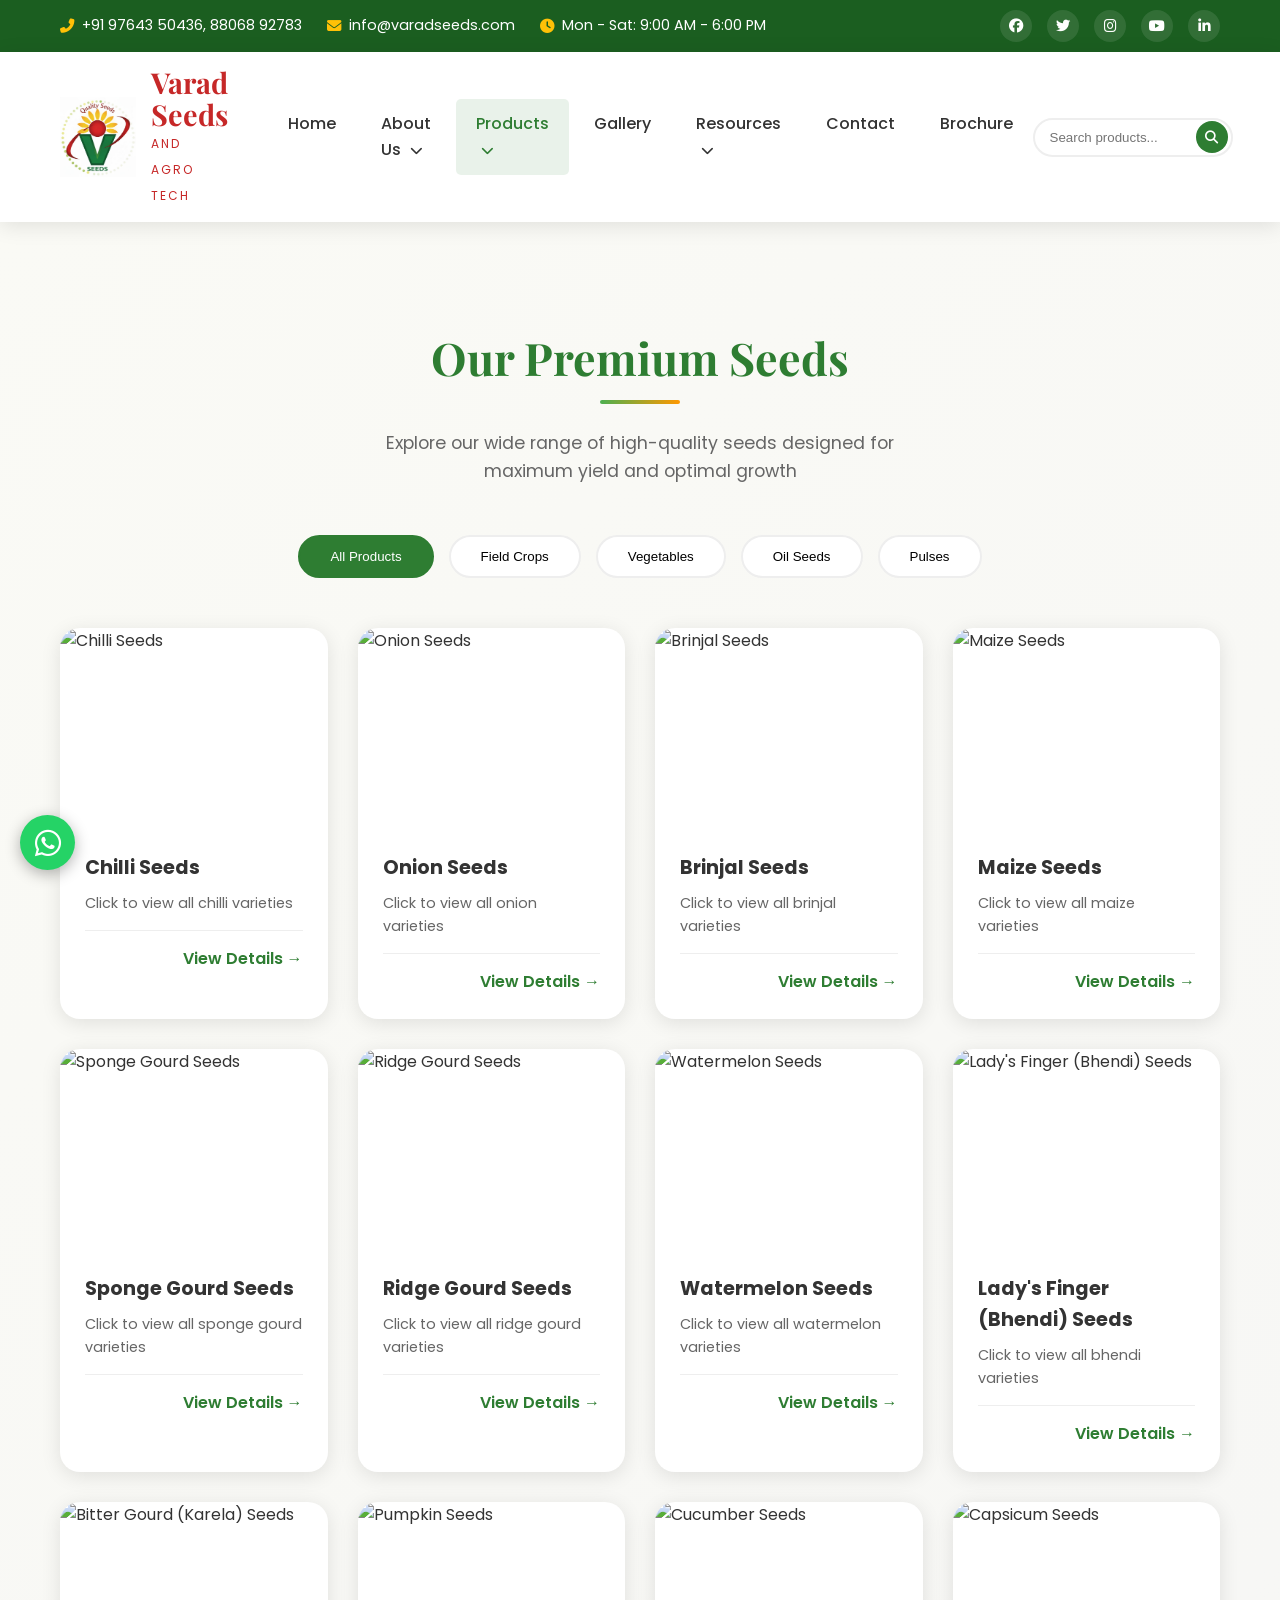
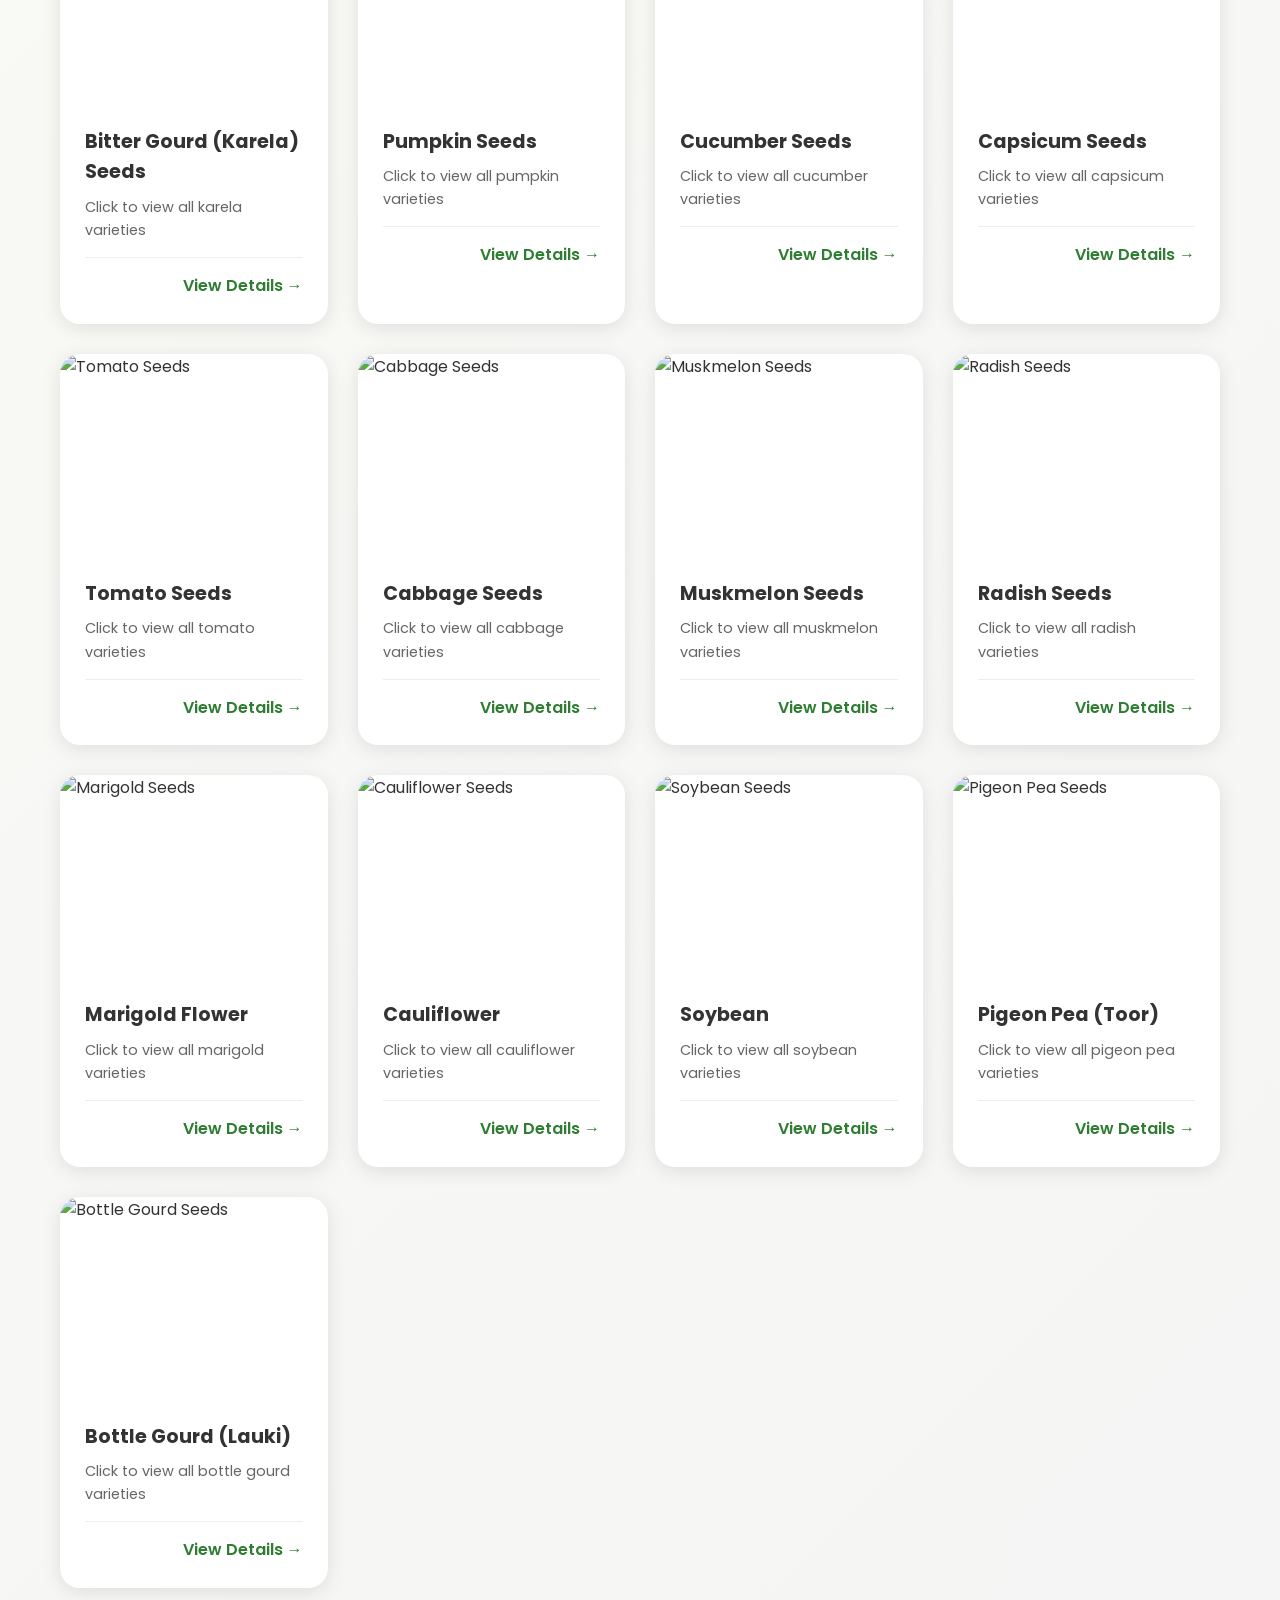
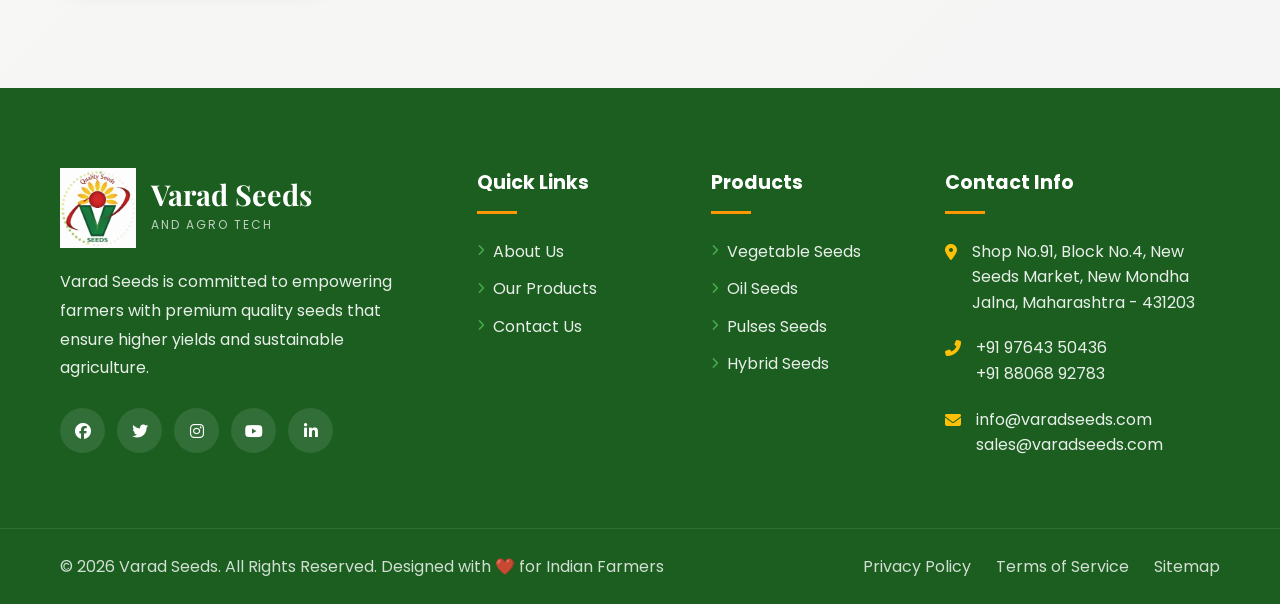
==== products.html @ 1c442cfb "Update products.html" ====
<!DOCTYPE html>
<html lang="en">
<head>
    <meta charset="UTF-8">
    <meta name="viewport" content="width=device-width, initial-scale=1.0">
    <meta name="description" content="Browse Varad Seeds premium product catalog - Chilli, Onion, Brinjal, Maize, Tomato, Watermelon, Soybean and more hybrid seed varieties for Indian farmers." />
    <meta name="robots" content="index, follow" />
    <link rel="canonical" href="https://varadseeds.com/products.html" />

    <title>Our Products | Varad Seeds - Premium Hybrid & Crop Seeds</title>

    <link rel="preconnect" href="https://fonts.googleapis.com">
    <link rel="preconnect" href="https://fonts.gstatic.com" crossorigin>
    <link href="https://fonts.googleapis.com/css2?family=Poppins:wght@300;400;500;600;700;800&family=Playfair+Display:wght@700&display=swap" rel="stylesheet">
    <link rel="stylesheet" href="https://cdnjs.cloudflare.com/ajax/libs/font-awesome/6.4.0/css/all.min.css">

    <!-- CSS Files -->
    <link rel="stylesheet" href="css/style.css">
    <link rel="stylesheet" href="css/products.css">

    <!-- Inline preloader CSS -->
    <style>
        .preloader{position:fixed;top:0;left:0;width:100%;height:100%;background:#fff;display:flex;justify-content:center;align-items:center;z-index:10000;transition:opacity .5s,visibility .5s}
        .preloader.hidden{opacity:0;visibility:hidden}
    </style>
</head>
<body>
    <!-- Preloader -->
    <div class="preloader">
        <div class="loader loader-logo">
            <span class="loader-ring" aria-hidden="true"></span>
            <img src="assets/images/varadseeds.png" alt="Varad Seeds Logo" class="loader-logo-img">
        </div>
    </div>

    <!-- Top Bar -->
    <div class="top-bar">
        <div class="container">
            <div class="top-bar-left">
                <span><i class="fas fa-phone-alt"></i> +91 97643 50436, 88068 92783</span>
                <span><i class="fas fa-envelope"></i> info@varadseeds.com</span>
                <span><i class="fas fa-clock"></i> Mon - Sat: 9:00 AM - 6:00 PM</span>
            </div>
            <div class="top-bar-right">
                <a href="https://www.facebook.com/VARADSEEDS" target="_blank" aria-label="Facebook"><i class="fab fa-facebook"></i></a>
                <a href="#"><i class="fab fa-twitter"></i></a>
                <a href="https://www.instagram.com/krushnamalusare2535?igsh=emlrZ2UzamZqZmVw&utm_source=qr" target="_blank" aria-label="Instagram"><i class="fab fa-instagram"></i></a>
                <a href="https://www.youtube.com/@varadseedsandagritech7779" target="_blank" aria-label="YouTube"><i class="fab fa-youtube"></i></a>
                <a href="#"><i class="fab fa-linkedin-in"></i></a>
            </div>
        </div>
    </div>

    <!-- Header -->
    <header>
        <div class="container">
            <div class="header-main">
                <a href="index.html" class="logo">
                    <div class="logo-icon">
                        <img src="assets/images/varad-agro-tech.png" alt="Varad Seeds and Agro Tech Logo">
                    </div>
                    <div class="logo-text">
                        <h1>Varad Seeds</h1>
                        <span>and Agro Tech</span>
                    </div>
                </a>

                <nav>
                    <ul class="nav-menu" id="navMenu">
                        <li><a href="index.html">Home</a></li>
                        <li>
                            <a href="index.html#about">About Us <i class="fas fa-chevron-down"></i></a>
                            <ul class="dropdown">
                                <li><a href="index.html#about"><i class="fas fa-building"></i> Company Profile</a></li>
                                <li><a href="index.html#about"><i class="fas fa-bullseye"></i> Mission & Vision</a></li>
                                <li><a href="index.html#team"><i class="fas fa-users"></i> Our Team</a></li>
                                <li><a href="index.html#about"><i class="fas fa-certificate"></i> Certifications</a></li>
                            </ul>
                        </li>
                        <li>
                            <a href="products.html" class="active">Products <i class="fas fa-chevron-down"></i></a>
                            <div class="mega-menu">
                                <div class="mega-menu-grid">
                                    <div class="mega-menu-col">
                                        <h4>🌾 Field Crops</h4>
                                        <ul>
                                            <li><a href="#"><i class="fas fa-angle-right"></i> Cotton Seeds</a></li>
                                            <li><a href="#"><i class="fas fa-angle-right"></i> Soybean Seeds</a></li>
                                            <li><a href="#"><i class="fas fa-angle-right"></i> Maize Seeds</a></li>
                                        </ul>
                                    </div>
                                    <div class="mega-menu-col">
                                        <h4>🥬 Vegetables</h4>
                                        <ul>
                                            <li><a href="#"><i class="fas fa-angle-right"></i> Tomato Seeds</a></li>
                                            <li><a href="#"><i class="fas fa-angle-right"></i> Chilli Seeds</a></li>
                                            <li><a href="#"><i class="fas fa-angle-right"></i> Brinjal Seeds</a></li>
                                            <li><a href="#"><i class="fas fa-angle-right"></i> Okra Seeds</a></li>
                                        </ul>
                                    </div>
                                    <div class="mega-menu-col">
                                        <h4>🌻 Oil Seeds</h4>
                                        <ul>
                                            <li><a href="#"><i class="fas fa-angle-right"></i> Sunflower Seeds</a></li>
                                            <li><a href="#"><i class="fas fa-angle-right"></i> Groundnut Seeds</a></li>
                                        </ul>
                                    </div>
                                    <div class="mega-menu-col">
                                        <h4>🌿 Pulses</h4>
                                        <ul>
                                            <li><a href="#"><i class="fas fa-angle-right"></i> Pigeon Pea Seeds</a></li>
                                            <li><a href="#"><i class="fas fa-angle-right"></i> Mung Bean Seeds</a></li>
                                        </ul>
                                    </div>
                                </div>
                            </div>
                        </li>
                        <li><a href="index.html#gallery">Gallery</a></li>
                        <li>
                            <a href="#">Resources <i class="fas fa-chevron-down"></i></a>
                            <ul class="dropdown">
                                <li><a href="#"><i class="fas fa-book"></i> Farmer's Guide</a></li>
                                <li><a href="#"><i class="fas fa-video"></i> Video Tutorials</a></li>
                                <li><a href="index.html#brochure"><i class="fas fa-file-pdf"></i> Product Catalog</a></li>
                                <li><a href="#"><i class="fas fa-question-circle"></i> FAQs</a></li>
                            </ul>
                        </li>
                        <li><a href="index.html#contact">Contact</a></li>
                        <li><a href="index.html#brochure">Brochure</a></li>
                    </ul>
                </nav>

                <div class="header-actions">
                    <div class="search-box">
                        <input type="text" placeholder="Search products...">
                        <button><i class="fas fa-search"></i></button>
                    </div>
                    <div class="mobile-toggle" id="mobileToggle">
                        <span></span>
                        <span></span>
                        <span></span>
                    </div>
                </div>
            </div>
        </div>
    </header>

    <!-- ==================== PRODUCTS SECTION ==================== -->
    <section class="products" id="products">
        <div class="container">
            <div class="section-title">
                <h2>Our Premium Seeds</h2>
                <p>Explore our wide range of high-quality seeds designed for maximum yield and optimal growth</p>
            </div>
            <div class="product-categories">
                <button class="category-btn active" data-category="all">All Products</button>
                <button class="category-btn" data-category="field">Field Crops</button>
                <button class="category-btn" data-category="vegetable">Vegetables</button>
                <button class="category-btn" data-category="oil">Oil Seeds</button>
                <button class="category-btn" data-category="pulse">Pulses</button>
            </div>
            <div class="products-grid">

                <!-- Chilli -->
                <div class="product-card" data-category="vegetable" data-product="chilli">
                    <div class="product-image">
                        <img src="assets/images/site/product-chilli.jpg" alt="Chilli Seeds" loading="lazy">
                        <div class="product-overlay">
                            <a href="#" class="open-chilli" title="View Varieties"><i class="fas fa-seedling"></i></a>
                            <a href="#" title="Wishlist"><i class="fas fa-heart"></i></a>
                        </div>
                    </div>
                    <div class="product-info">
                        <h3>Chilli Seeds</h3>
                        <p class="variety">Click to view all chilli varieties</p>
                        <div class="product-meta" style="justify-content:flex-end;">
                            <span style="font-weight:600; color: var(--primary-green);">View Details →</span>
                        </div>
                    </div>
                </div>

                <!-- Onion -->
                <div class="product-card" data-category="vegetable" data-product="onion">
                    <div class="product-image">
                        <img src="assets/images/site/product-onion.jpg" alt="Onion Seeds" loading="lazy">
                        <div class="product-overlay">
                            <a href="#" class="open-onion" title="View Varieties"><i class="fas fa-seedling"></i></a>
                            <a href="#" title="Wishlist"><i class="fas fa-heart"></i></a>
                        </div>
                    </div>
                    <div class="product-info">
                        <h3>Onion Seeds</h3>
                        <p class="variety">Click to view all onion varieties</p>
                        <div class="product-meta" style="justify-content:flex-end;">
                            <span style="font-weight:600; color: var(--primary-green);">View Details →</span>
                        </div>
                    </div>
                </div>

                <!-- Brinjal -->
                <div class="product-card" data-category="vegetable" data-product="brinjal">
                    <div class="product-image">
                        <img src="assets/images/site/product-brinjal.jpg" alt="Brinjal Seeds" loading="lazy">
                        <div class="product-overlay">
                            <a href="#" class="open-brinjal" title="View Varieties"><i class="fas fa-seedling"></i></a>
                            <a href="#" title="Wishlist"><i class="fas fa-heart"></i></a>
                        </div>
                    </div>
                    <div class="product-info">
                        <h3>Brinjal Seeds</h3>
                        <p class="variety">Click to view all brinjal varieties</p>
                        <div class="product-meta" style="justify-content:flex-end;">
                            <span style="font-weight:600; color: var(--primary-green);">View Details →</span>
                        </div>
                    </div>
                </div>

                <!-- Maize -->
                <div class="product-card" data-category="field" data-product="maize">
                    <div class="product-image">
                        <img src="assets/images/site/product-maize.jpg" alt="Maize Seeds" loading="lazy">
                        <div class="product-overlay">
                            <a href="#" class="open-maize" title="View Varieties"><i class="fas fa-seedling"></i></a>
                            <a href="#" title="Wishlist"><i class="fas fa-heart"></i></a>
                        </div>
                    </div>
                    <div class="product-info">
                        <h3>Maize Seeds</h3>
                        <p class="variety">Click to view all maize varieties</p>
                        <div class="product-meta" style="justify-content:flex-end;">
                            <span style="font-weight:600; color: var(--primary-green);">View Details →</span>
                        </div>
                    </div>
                </div>

                <!-- Sponge Gourd -->
                <div class="product-card" data-category="vegetable" data-product="spongegourd">
                    <div class="product-image">
                        <img src="assets/images/site/product-spongegourd.jpg" alt="Sponge Gourd Seeds" loading="lazy">
                        <div class="product-overlay">
                            <a href="#" class="open-spongegourd" title="View Varieties"><i class="fas fa-seedling"></i></a>
                            <a href="#" title="Wishlist"><i class="fas fa-heart"></i></a>
                        </div>
                    </div>
                    <div class="product-info">
                        <h3>Sponge Gourd Seeds</h3>
                        <p class="variety">Click to view all sponge gourd varieties</p>
                        <div class="product-meta" style="justify-content:flex-end;">
                            <span style="font-weight:600; color: var(--primary-green);">View Details →</span>
                        </div>
                    </div>
                </div>

                <!-- Ridge Gourd -->
                <div class="product-card" data-category="vegetable" data-product="ridgegourd">
                    <div class="product-image">
                        <img src="assets/images/site/product-ridgegourd.jpg" alt="Ridge Gourd Seeds" loading="lazy">
                        <div class="product-overlay">
                            <a href="#" class="open-ridgegourd" title="View Varieties"><i class="fas fa-seedling"></i></a>
                            <a href="#" title="Wishlist"><i class="fas fa-heart"></i></a>
                        </div>
                    </div>
                    <div class="product-info">
                        <h3>Ridge Gourd Seeds</h3>
                        <p class="variety">Click to view all ridge gourd varieties</p>
                        <div class="product-meta" style="justify-content:flex-end;">
                            <span style="font-weight:600; color: var(--primary-green);">View Details →</span>
                        </div>
                    </div>
                </div>

                <!-- Watermelon -->
                <div class="product-card" data-category="vegetable" data-product="watermelon">
                    <div class="product-image">
                        <img src="assets/images/site/product-watermelon.jpg" alt="Watermelon Seeds" loading="lazy">
                        <div class="product-overlay">
                            <a href="#" class="open-watermelon" title="View Varieties"><i class="fas fa-seedling"></i></a>
                            <a href="#" title="Wishlist"><i class="fas fa-heart"></i></a>
                        </div>
                    </div>
                    <div class="product-info">
                        <h3>Watermelon Seeds</h3>
                        <p class="variety">Click to view all watermelon varieties</p>
                        <div class="product-meta" style="justify-content:flex-end;">
                            <span style="font-weight:600; color: var(--primary-green);">View Details →</span>
                        </div>
                    </div>
                </div>

                <!-- Bhendi -->
                <div class="product-card" data-category="vegetable" data-product="bhendi">
                    <div class="product-image">
                        <img src="assets/images/site/product-bhendi.jpg" alt="Lady's Finger (Bhendi) Seeds" loading="lazy">
                        <div class="product-overlay">
                            <a href="#" class="open-bhendi" title="View Varieties"><i class="fas fa-seedling"></i></a>
                            <a href="#" title="Wishlist"><i class="fas fa-heart"></i></a>
                        </div>
                    </div>
                    <div class="product-info">
                        <h3>Lady's Finger (Bhendi) Seeds</h3>
                        <p class="variety">Click to view all bhendi varieties</p>
                        <div class="product-meta" style="justify-content:flex-end;">
                            <span style="font-weight:600; color: var(--primary-green);">View Details →</span>
                        </div>
                    </div>
                </div>

                <!-- Karela -->
                <div class="product-card" data-category="vegetable" data-product="karela">
                    <div class="product-image">
                        <img src="assets/images/site/product-karela.jpg" alt="Bitter Gourd (Karela) Seeds" loading="lazy">
                        <div class="product-overlay">
                            <a href="#" class="open-karela" title="View Varieties"><i class="fas fa-seedling"></i></a>
                            <a href="#" title="Wishlist"><i class="fas fa-heart"></i></a>
                        </div>
                    </div>
                    <div class="product-info">
                        <h3>Bitter Gourd (Karela) Seeds</h3>
                        <p class="variety">Click to view all karela varieties</p>
                        <div class="product-meta" style="justify-content:flex-end;">
                            <span style="font-weight:600; color: var(--primary-green);">View Details →</span>
                        </div>
                    </div>
                </div>

                <!-- Pumpkin -->
                <div class="product-card" data-category="vegetable" data-product="pumpkin">
                    <div class="product-image">
                        <img src="assets/images/site/product-pumpkin.jpg" alt="Pumpkin Seeds" loading="lazy">
                        <div class="product-overlay">
                            <a href="#" class="open-pumpkin" title="View Varieties"><i class="fas fa-seedling"></i></a>
                            <a href="#" title="Wishlist"><i class="fas fa-heart"></i></a>
                        </div>
                    </div>
                    <div class="product-info">
                        <h3>Pumpkin Seeds</h3>
                        <p class="variety">Click to view all pumpkin varieties</p>
                        <div class="product-meta" style="justify-content:flex-end;">
                            <span style="font-weight:600; color: var(--primary-green);">View Details →</span>
                        </div>
                    </div>
                </div>

                <!-- Cucumber -->
                <div class="product-card" data-category="vegetable" data-product="cucumber">
                    <div class="product-image">
                        <img src="assets/images/site/product-cucumber.jpg" alt="Cucumber Seeds" loading="lazy">
                        <div class="product-overlay">
                            <a href="#" class="open-cucumber" title="View Varieties"><i class="fas fa-seedling"></i></a>
                            <a href="#" title="Wishlist"><i class="fas fa-heart"></i></a>
                        </div>
                    </div>
                    <div class="product-info">
                        <h3>Cucumber Seeds</h3>
                        <p class="variety">Click to view all cucumber varieties</p>
                        <div class="product-meta" style="justify-content:flex-end;">
                            <span style="font-weight:600; color: var(--primary-green);">View Details →</span>
                        </div>
                    </div>
                </div>

                <!-- Capsicum -->
                <div class="product-card" data-category="vegetable" data-product="capsicum">
                    <div class="product-image">
                        <img src="assets/images/site/product-capsicum.jpg" alt="Capsicum Seeds" loading="lazy">
                        <div class="product-overlay">
                            <a href="#" class="open-capsicum" title="View Varieties"><i class="fas fa-seedling"></i></a>
                            <a href="#" title="Wishlist"><i class="fas fa-heart"></i></a>
                        </div>
                    </div>
                    <div class="product-info">
                        <h3>Capsicum Seeds</h3>
                        <p class="variety">Click to view all capsicum varieties</p>
                        <div class="product-meta" style="justify-content:flex-end;">
                            <span style="font-weight:600; color: var(--primary-green);">View Details →</span>
                        </div>
                    </div>
                </div>

                <!-- Tomato -->
                <div class="product-card" data-category="vegetable" data-product="tomato">
                    <div class="product-image">
                        <img src="assets/images/site/product-tomato.jpg" alt="Tomato Seeds" loading="lazy">
                        <div class="product-overlay">
                            <a href="#" class="open-tomato" title="View Varieties"><i class="fas fa-seedling"></i></a>
                            <a href="#" title="Wishlist"><i class="fas fa-heart"></i></a>
                        </div>
                    </div>
                    <div class="product-info">
                        <h3>Tomato Seeds</h3>
                        <p class="variety">Click to view all tomato varieties</p>
                        <div class="product-meta" style="justify-content:flex-end;">
                            <span style="font-weight:600; color: var(--primary-green);">View Details →</span>
                        </div>
                    </div>
                </div>

                <!-- Cabbage -->
                <div class="product-card" data-category="vegetable" data-product="cabbage">
                    <div class="product-image">
                        <img src="assets/images/site/product-cabbage.jpg" alt="Cabbage Seeds" loading="lazy">
                        <div class="product-overlay">
                            <a href="#" class="open-cabbage" title="View Varieties"><i class="fas fa-seedling"></i></a>
                            <a href="#" title="Wishlist"><i class="fas fa-heart"></i></a>
                        </div>
                    </div>
                    <div class="product-info">
                        <h3>Cabbage Seeds</h3>
                        <p class="variety">Click to view all cabbage varieties</p>
                        <div class="product-meta" style="justify-content:flex-end;">
                            <span style="font-weight:600; color: var(--primary-green);">View Details →</span>
                        </div>
                    </div>
                </div>

                <!-- Muskmelon -->
                <div class="product-card" data-category="vegetable" data-product="muskmelon">
                    <div class="product-image">
                        <img src="assets/images/site/product-muskmelon.jpg" alt="Muskmelon Seeds" loading="lazy">
                        <div class="product-overlay">
                            <a href="#" class="open-muskmelon" title="View Varieties"><i class="fas fa-seedling"></i></a>
                            <a href="#" title="Wishlist"><i class="fas fa-heart"></i></a>
                        </div>
                    </div>
                    <div class="product-info">
                        <h3>Muskmelon Seeds</h3>
                        <p class="variety">Click to view all muskmelon varieties</p>
                        <div class="product-meta" style="justify-content:flex-end;">
                            <span style="font-weight:600; color: var(--primary-green);">View Details →</span>
                        </div>
                    </div>
                </div>

                <!-- Radish -->
                <div class="product-card" data-category="vegetable" data-product="radish">
                    <div class="product-image">
                        <img src="assets/images/site/product-radish.jpg" alt="Radish Seeds" loading="lazy">
                        <div class="product-overlay">
                            <a href="#" class="open-radish" title="View Varieties"><i class="fas fa-seedling"></i></a>
                            <a href="#" title="Wishlist"><i class="fas fa-heart"></i></a>
                        </div>
                    </div>
                    <div class="product-info">
                        <h3>Radish Seeds</h3>
                        <p class="variety">Click to view all radish varieties</p>
                        <div class="product-meta" style="justify-content:flex-end;">
                            <span style="font-weight:600; color: var(--primary-green);">View Details →</span>
                        </div>
                    </div>
                </div>

                <!-- Marigold -->
                <div class="product-card" data-category="vegetable" data-product="marigold">
                    <div class="product-image">
                        <img src="assets/images/site/product-marigold.jpg" alt="Marigold Seeds" loading="lazy">
                        <div class="product-overlay">
                            <a href="#" class="open-marigold" title="View Varieties"><i class="fas fa-seedling"></i></a>
                            <a href="#" title="Wishlist"><i class="fas fa-heart"></i></a>
                        </div>
                    </div>
                    <div class="product-info">
                        <h3>Marigold Flower</h3>
                        <p class="variety">Click to view all marigold varieties</p>
                        <div class="product-meta" style="justify-content:flex-end;">
                            <span style="font-weight:600; color: var(--primary-green);">View Details →</span>
                        </div>
                    </div>
                </div>

                <!-- Cauliflower -->
                <div class="product-card" data-category="vegetable" data-product="cauliflower">
                    <div class="product-image">
                        <img src="assets/images/site/product-cauliflower.jpg" alt="Cauliflower Seeds" loading="lazy">
                        <div class="product-overlay">
                            <a href="#" class="open-cauliflower" title="View Varieties"><i class="fas fa-seedling"></i></a>
                            <a href="#" title="Wishlist"><i class="fas fa-heart"></i></a>
                        </div>
                    </div>
                    <div class="product-info">
                        <h3>Cauliflower</h3>
                        <p class="variety">Click to view all cauliflower varieties</p>
                        <div class="product-meta" style="justify-content:flex-end;">
                            <span style="font-weight:600; color: var(--primary-green);">View Details →</span>
                        </div>
                    </div>
                </div>

                <!-- Soybean -->
                <div class="product-card" data-category="oil" data-product="soybean">
                    <div class="product-image">
                        <img src="assets/images/site/product-soybean.jpg" alt="Soybean Seeds" loading="lazy">
                        <div class="product-overlay">
                            <a href="#" class="open-soybean" title="View Varieties"><i class="fas fa-seedling"></i></a>
                            <a href="#" title="Wishlist"><i class="fas fa-heart"></i></a>
                        </div>
                    </div>
                    <div class="product-info">
                        <h3>Soybean</h3>
                        <p class="variety">Click to view all soybean varieties</p>
                        <div class="product-meta" style="justify-content:flex-end;">
                            <span style="font-weight:600; color: var(--primary-green);">View Details →</span>
                        </div>
                    </div>
                </div>

                <!-- Pigeon Pea -->
                <div class="product-card" data-category="pulse" data-product="pigeonpea">
                    <div class="product-image">
                        <img src="assets/images/site/product-pigeonpea.jpg" alt="Pigeon Pea Seeds" loading="lazy">
                        <div class="product-overlay">
                            <a href="#" class="open-pigeonpea" title="View Varieties"><i class="fas fa-seedling"></i></a>
                            <a href="#" title="Wishlist"><i class="fas fa-heart"></i></a>
                        </div>
                    </div>
                    <div class="product-info">
                        <h3>Pigeon Pea (Toor)</h3>
                        <p class="variety">Click to view all pigeon pea varieties</p>
                        <div class="product-meta" style="justify-content:flex-end;">
                            <span style="font-weight:600; color: var(--primary-green);">View Details →</span>
                        </div>
                    </div>
                </div>

                <!-- Bottle Gourd -->
                <div class="product-card" data-category="vegetable" data-product="bottlegourd">
                    <div class="product-image">
                        <img src="assets/images/site/product-bottlegourd.jpg" alt="Bottle Gourd Seeds" loading="lazy">
                        <div class="product-overlay">
                            <a href="#" class="open-bottlegourd" title="View Varieties"><i class="fas fa-seedling"></i></a>
                            <a href="#" title="Wishlist"><i class="fas fa-heart"></i></a>
                        </div>
                    </div>
                    <div class="product-info">
                        <h3>Bottle Gourd (Lauki)</h3>
                        <p class="variety">Click to view all bottle gourd varieties</p>
                        <div class="product-meta" style="justify-content:flex-end;">
                            <span style="font-weight:600; color: var(--primary-green);">View Details →</span>
                        </div>
                    </div>
                </div>

            </div>
        </div>
    </section>

    <!-- ==================== FOOTER ==================== -->
    <footer>
        <div class="footer-main">
            <div class="container">
                <div class="footer-grid">
                    <div class="footer-brand">
                        <a href="index.html" class="logo">
                            <div class="logo-icon">
                                <img src="assets/images/varad-agro-tech.png" alt="Varad Seeds and Agro Tech Logo">
                            </div>
                            <div class="logo-text">
                                <h1>Varad Seeds</h1>
                                <span>and Agro Tech</span>
                            </div>
                        </a>
                        <p>Varad Seeds is committed to empowering farmers with premium quality seeds that ensure higher yields and sustainable agriculture.</p>
                        <div class="footer-social">
                            <a href="https://www.facebook.com/VARADSEEDS" target="_blank" aria-label="Facebook"><i class="fab fa-facebook"></i></a>
                            <a href="#"><i class="fab fa-twitter"></i></a>
                            <a href="https://www.instagram.com/krushnamalusare2535?igsh=emlrZ2UzamZqZmVw&utm_source=qr" target="_blank" aria-label="Instagram"><i class="fab fa-instagram"></i></a>
                            <a href="https://www.youtube.com/@varadseedsandagritech7779" target="_blank" aria-label="YouTube"><i class="fab fa-youtube"></i></a>
                            <a href="#"><i class="fab fa-linkedin-in"></i></a>
                        </div>
                    </div>
                    <div class="footer-links">
                        <h4>Quick Links</h4>
                        <ul>
                            <li><a href="index.html#about"><i class="fas fa-angle-right"></i> About Us</a></li>
                            <li><a href="products.html"><i class="fas fa-angle-right"></i> Our Products</a></li>
                            <li><a href="index.html#contact"><i class="fas fa-angle-right"></i> Contact Us</a></li>
                        </ul>
                    </div>
                    <div class="footer-links">
                        <h4>Products</h4>
                        <ul>
                            <li><a href="#"><i class="fas fa-angle-right"></i> Vegetable Seeds</a></li>
                            <li><a href="#"><i class="fas fa-angle-right"></i> Oil Seeds</a></li>
                            <li><a href="#"><i class="fas fa-angle-right"></i> Pulses Seeds</a></li>
                            <li><a href="#"><i class="fas fa-angle-right"></i> Hybrid Seeds</a></li>
                        </ul>
                    </div>
                    <div class="footer-contact">
                        <h4>Contact Info</h4>
                        <div class="footer-contact-item">
                            <i class="fas fa-map-marker-alt"></i>
                            <p>Shop No.91, Block No.4, New Seeds Market, New Mondha<br>Jalna, Maharashtra - 431203</p>
                        </div>
                        <div class="footer-contact-item">
                            <i class="fas fa-phone-alt"></i>
                            <p>+91 97643 50436<br>+91 88068 92783</p>
                        </div>
                        <div class="footer-contact-item">
                            <i class="fas fa-envelope"></i>
                            <p>info@varadseeds.com<br>sales@varadseeds.com</p>
                        </div>
                    </div>
                </div>
            </div>
        </div>
        <div class="footer-bottom">
            <div class="container">
                <p>&copy; 2026 Varad Seeds. All Rights Reserved. Designed with ❤️ for Indian Farmers</p>
                <div class="footer-bottom-links">
                    <a href="#">Privacy Policy</a>
                    <a href="#">Terms of Service</a>
                    <a href="#">Sitemap</a>
                </div>
            </div>
        </div>
    </footer>

    <!-- Back to Top -->
    <button class="back-to-top" id="backToTop"><i class="fas fa-arrow-up"></i></button>

    <!-- WhatsApp Float -->
    <a href="https://wa.me/917020051513" class="whatsapp-float" target="_blank" aria-label="Chat on WhatsApp">
        <i class="fab fa-whatsapp"></i>
    </a>

    <!-- Product Modal -->
    <div class="modal" id="productModal">
        <div class="modal-content modal-wide">
            <button class="modal-close" id="modalClose"><i class="fas fa-times"></i></button>
            <div class="modal-body">
                <h2>Product Quick View</h2>
                <p>Product details will appear here...</p>
            </div>
        </div>
    </div>

    <!-- JavaScript -->
    <script src="js/common.js"></script>
    <script src="js/products.js"></script>
</body>
</html>
---- css/style.css ----
/* ============================================================
   VARAD SEEDS — Main Stylesheet (style.css)
   Shared styles loaded on ALL pages
   ============================================================ */

/* ==================== CSS RESET & VARIABLES ==================== */
:root {
    --primary-green: #2e7d32;
    --secondary-green: #4caf50;
    --light-green: #81c784;
    --dark-green: #1b5e20;
    --accent-orange: #ff9800;
    --accent-yellow: #ffc107;
    --text-dark: #333333;
    --text-light: #666666;
    --bg-light: #f5f5f5;
    --bg-cream: #fafaf5;
    --white: #ffffff;
    --shadow: 0 4px 20px rgba(0,0,0,0.1);
    --shadow-hover: 0 8px 30px rgba(0,0,0,0.15);
    --transition: all 0.3s ease;
}

* {
    margin: 0;
    padding: 0;
    box-sizing: border-box;
}

html {
    scroll-behavior: smooth;
}

body {
    font-family: 'Poppins', sans-serif;
    line-height: 1.6;
    color: var(--text-dark);
    overflow-x: hidden;
}

a {
    text-decoration: none;
    color: inherit;
}

ul {
    list-style: none;
}

img {
    max-width: 100%;
    height: auto;
}

.container {
    max-width: 1200px;
    margin: 0 auto;
    padding: 0 20px;
}

/* ==================== SECTION TITLE (Reused everywhere) ==================== */
.section-title {
    text-align: center;
    margin-bottom: 50px;
}

.section-title h2 {
    font-family: 'Playfair Display', serif;
    font-size: 2.8rem;
    color: var(--primary-green);
    margin-bottom: 15px;
    position: relative;
    display: inline-block;
}

.section-title h2::after {
    content: '';
    position: absolute;
    bottom: -10px;
    left: 50%;
    transform: translateX(-50%);
    width: 80px;
    height: 4px;
    background: linear-gradient(90deg, var(--secondary-green), var(--accent-orange));
    border-radius: 2px;
}

.section-title p {
    color: var(--text-light);
    font-size: 1.1rem;
    max-width: 600px;
    margin: 20px auto 0;
}

/* ==================== BUTTONS ==================== */
.btn {
    display: inline-block;
    padding: 14px 35px;
    border-radius: 50px;
    font-weight: 600;
    font-size: 1rem;
    cursor: pointer;
    transition: var(--transition);
    border: none;
    text-transform: uppercase;
    letter-spacing: 1px;
}

.btn-primary {
    background: linear-gradient(135deg, var(--primary-green), var(--secondary-green));
    color: var(--white);
    box-shadow: 0 4px 15px rgba(46, 125, 50, 0.4);
}

.btn-primary:hover {
    transform: translateY(-3px);
    box-shadow: 0 6px 25px rgba(46, 125, 50, 0.5);
}

.btn-secondary {
    background: transparent;
    color: var(--white);
    border: 2px solid var(--white);
}

.btn-secondary:hover {
    background: var(--white);
    color: var(--primary-green);
}

/* ==================== PRELOADER ==================== */
.preloader {
    position: fixed;
    top: 0;
    left: 0;
    width: 100%;
    height: 100%;
    background: var(--white);
    display: flex;
    justify-content: center;
    align-items: center;
    z-index: 10000;
    transition: opacity 0.5s ease, visibility 0.5s ease;
}

.preloader.hidden {
    opacity: 0;
    visibility: hidden;
}

.loader-logo {
    position: relative;
    width: 160px;
    height: 160px;
    display: grid;
    place-items: center;
}

.loader-logo-img {
    width: 110px;
    height: 110px;
    object-fit: contain;
}

.loader-ring {
    position: absolute;
    inset: 0;
    border-radius: 50%;
    animation: ringRotate 10s linear infinite;
    background:
        radial-gradient(circle, var(--primary-green) 5px, transparent 6px) 50% 6% / 12px 12px no-repeat,
        radial-gradient(circle, var(--primary-green) 5px, transparent 6px) 72% 12% / 12px 12px no-repeat,
        radial-gradient(circle, var(--primary-green) 5px, transparent 6px) 88% 28% / 12px 12px no-repeat,
        radial-gradient(circle, var(--primary-green) 5px, transparent 6px) 94% 50% / 12px 12px no-repeat,
        radial-gradient(circle, var(--primary-green) 5px, transparent 6px) 88% 72% / 12px 12px no-repeat,
        radial-gradient(circle, var(--primary-green) 5px, transparent 6px) 72% 88% / 12px 12px no-repeat,
        radial-gradient(circle, var(--primary-green) 5px, transparent 6px) 50% 94% / 12px 12px no-repeat,
        radial-gradient(circle, var(--primary-green) 5px, transparent 6px) 28% 88% / 12px 12px no-repeat,
        radial-gradient(circle, var(--primary-green) 5px, transparent 6px) 12% 72% / 12px 12px no-repeat,
        radial-gradient(circle, var(--primary-green) 5px, transparent 6px) 6% 50% / 12px 12px no-repeat,
        radial-gradient(circle, var(--primary-green) 5px, transparent 6px) 12% 28% / 12px 12px no-repeat,
        radial-gradient(circle, var(--primary-green) 5px, transparent 6px) 28% 12% / 12px 12px no-repeat;
}

@keyframes ringRotate {
    from { transform: rotate(0deg); }
    to   { transform: rotate(360deg); }
}

/* ==================== TOP BAR ==================== */
.top-bar {
    background: var(--dark-green);
    color: var(--white);
    padding: 10px 0;
    font-size: 0.9rem;
}

.top-bar .container {
    display: flex;
    justify-content: space-between;
    align-items: center;
    flex-wrap: wrap;
}

.top-bar-left {
    display: flex;
    gap: 25px;
}

.top-bar-left span {
    display: flex;
    align-items: center;
    gap: 8px;
}

.top-bar-left i {
    color: var(--accent-yellow);
}

.top-bar-right {
    display: flex;
    gap: 15px;
}

.top-bar-right a {
    width: 32px;
    height: 32px;
    display: flex;
    align-items: center;
    justify-content: center;
    background: rgba(255,255,255,0.1);
    border-radius: 50%;
    transition: var(--transition);
}

.top-bar-right a:hover {
    background: var(--accent-orange);
    transform: translateY(-2px);
}

/* ==================== HEADER & NAVIGATION ==================== */
header {
    background: var(--white);
    box-shadow: var(--shadow);
    position: sticky;
    top: 0;
    z-index: 1000;
}

.header-main {
    display: flex;
    align-items: center;
    padding: 15px 0;
}

.logo {
    display: flex;
    align-items: center;
    gap: 15px;
    margin-right: 40px;
}

.logo-icon {
    width: auto;
    height: auto;
    background: transparent;
    border-radius: 0;
    display: flex;
    align-items: center;
    justify-content: center;
}

.logo-icon img {
    height: 80px;
    width: auto;
    max-width: 160px;
    object-fit: contain;
}

.logo-text h1 {
    font-family: 'Playfair Display', serif;
    font-size: 1.8rem;
    color: #c62828;
    line-height: 1.1;
}

.logo-text span {
    font-size: 0.75rem;
    color: #c62828;
    text-transform: uppercase;
    letter-spacing: 2px;
}

.nav-menu {
    display: flex;
    gap: 5px;
}

.nav-menu > li {
    position: relative;
}

.nav-menu > li > a {
    display: block;
    padding: 12px 20px;
    font-weight: 500;
    color: var(--text-dark);
    transition: var(--transition);
    border-radius: 5px;
}

.nav-menu > li > a:hover,
.nav-menu > li > a.active {
    color: var(--primary-green);
    background: rgba(46, 125, 50, 0.1);
}

.nav-menu > li > a i {
    margin-left: 5px;
    font-size: 0.8rem;
    transition: var(--transition);
}

.nav-menu > li:hover > a i {
    transform: rotate(180deg);
}

/* Dropdown Menu */
.dropdown {
    position: absolute;
    top: 100%;
    left: 0;
    min-width: 220px;
    background: var(--white);
    box-shadow: var(--shadow);
    border-radius: 10px;
    padding: 10px 0;
    opacity: 0;
    visibility: hidden;
    transform: translateY(10px);
    transition: var(--transition);
    z-index: 100;
}

.nav-menu > li:hover .dropdown {
    opacity: 1;
    visibility: visible;
    transform: translateY(0);
}

.dropdown li a {
    display: block;
    padding: 10px 20px;
    color: var(--text-dark);
    transition: var(--transition);
}

.dropdown li a:hover {
    background: rgba(46, 125, 50, 0.1);
    color: var(--primary-green);
    padding-left: 25px;
}

.dropdown li a i {
    margin-right: 10px;
    color: var(--secondary-green);
}

/* Mega Menu */
.mega-menu {
    position: absolute;
    top: 100%;
    left: 50%;
    transform: translateX(-50%) translateY(10px);
    width: 800px;
    background: var(--white);
    box-shadow: var(--shadow);
    border-radius: 15px;
    padding: 30px;
    opacity: 0;
    visibility: hidden;
    transition: var(--transition);
    z-index: 100;
}

.nav-menu > li:hover .mega-menu {
    opacity: 1;
    visibility: visible;
    transform: translateX(-50%) translateY(0);
}

.mega-menu-grid {
    display: grid;
    grid-template-columns: repeat(4, 1fr);
    gap: 25px;
}

.mega-menu-col h4 {
    color: var(--primary-green);
    font-size: 1.1rem;
    margin-bottom: 15px;
    padding-bottom: 10px;
    border-bottom: 2px solid var(--light-green);
}

.mega-menu-col ul li a {
    display: flex;
    align-items: center;
    gap: 8px;
    padding: 8px 0;
    color: var(--text-light);
    transition: var(--transition);
}

.mega-menu-col ul li a:hover {
    color: var(--primary-green);
    transform: translateX(5px);
}

.mega-menu-col ul li a i {
    color: var(--accent-orange);
    font-size: 0.8rem;
}

/* Header Actions */
.header-actions {
    display: flex;
    align-items: center;
    gap: 15px;
}

.search-box {
    position: relative;
}

.search-box input {
    padding: 10px 40px 10px 15px;
    border: 2px solid #eee;
    border-radius: 25px;
    width: 200px;
    transition: var(--transition);
}

.search-box input:focus {
    border-color: var(--secondary-green);
    outline: none;
    width: 250px;
}

.search-box button {
    position: absolute;
    right: 5px;
    top: 50%;
    transform: translateY(-50%);
    background: var(--primary-green);
    color: var(--white);
    border: none;
    width: 32px;
    height: 32px;
    border-radius: 50%;
    cursor: pointer;
    transition: var(--transition);
}

.search-box button:hover {
    background: var(--dark-green);
}

.mobile-toggle {
    display: none;
    flex-direction: column;
    gap: 5px;
    cursor: pointer;
    padding: 10px;
}

.mobile-toggle span {
    width: 25px;
    height: 3px;
    background: var(--primary-green);
    border-radius: 3px;
    transition: var(--transition);
}

/* ==================== WHY CHOOSE US ==================== */
.why-choose {
    padding: 100px 0;
    background: linear-gradient(135deg, var(--dark-green), var(--primary-green));
    color: var(--white);
    position: relative;
    overflow: hidden;
}

.why-choose::before {
    content: '';
    position: absolute;
    top: -50%;
    right: -20%;
    width: 600px;
    height: 600px;
    background: rgba(255,255,255,0.05);
    border-radius: 50%;
}

.why-choose::after {
    content: '';
    position: absolute;
    bottom: -30%;
    left: -10%;
    width: 400px;
    height: 400px;
    background: rgba(255,255,255,0.03);
    border-radius: 50%;
}

.why-choose .section-title h2 {
    color: var(--white);
}

.why-choose .section-title h2::after {
    background: linear-gradient(90deg, var(--accent-yellow), var(--accent-orange));
}

.why-choose .section-title p {
    color: rgba(255,255,255,0.8);
}

.why-grid {
    display: grid;
    grid-template-columns: repeat(3, 1fr);
    gap: 30px;
    position: relative;
    z-index: 2;
}

.why-card {
    background: rgba(255,255,255,0.1);
    backdrop-filter: blur(10px);
    padding: 40px 30px;
    border-radius: 20px;
    text-align: center;
    border: 1px solid rgba(255,255,255,0.2);
    transition: var(--transition);
}

.why-card:hover {
    background: rgba(255,255,255,0.15);
    transform: translateY(-10px);
}

.why-card .icon {
    width: 80px;
    height: 80px;
    background: linear-gradient(135deg, var(--accent-orange), var(--accent-yellow));
    border-radius: 50%;
    display: flex;
    align-items: center;
    justify-content: center;
    margin: 0 auto 25px;
}

.why-card .icon i {
    font-size: 2rem;
    color: var(--white);
}

.why-card h3 {
    font-size: 1.4rem;
    margin-bottom: 15px;
}

.why-card p {
    opacity: 0.9;
    font-size: 0.95rem;
}

/* ==================== TESTIMONIALS ==================== */
.testimonials {
    padding: 100px 0;
    background: var(--white);
}

.testimonial-slider {
    max-width: 900px;
    margin: 0 auto;
    position: relative;
}

.testimonial-card {
    background: var(--bg-cream);
    padding: 50px;
    border-radius: 25px;
    text-align: center;
    position: relative;
}

.testimonial-card::before {
    content: '\201C';
    position: absolute;
    top: 20px;
    left: 40px;
    font-size: 8rem;
    font-family: 'Playfair Display', serif;
    color: var(--light-green);
    opacity: 0.3;
    line-height: 1;
}

.testimonial-image {
    width: 100px;
    height: 100px;
    border-radius: 50%;
    object-fit: cover;
    border: 4px solid var(--secondary-green);
    margin-bottom: 25px;
}

.testimonial-card p {
    font-size: 1.2rem;
    color: var(--text-dark);
    font-style: italic;
    margin-bottom: 25px;
    line-height: 1.8;
}

.testimonial-card h4 {
    color: var(--primary-green);
    font-size: 1.2rem;
    margin-bottom: 5px;
}

.testimonial-card span {
    color: var(--text-light);
    font-size: 0.95rem;
}

.testimonial-rating {
    margin-top: 15px;
}

.testimonial-rating i {
    color: var(--accent-yellow);
    font-size: 1.2rem;
}

.testimonial-nav {
    display: flex;
    justify-content: center;
    gap: 15px;
    margin-top: 30px;
}

.testimonial-nav button {
    width: 50px;
    height: 50px;
    border: 2px solid var(--primary-green);
    background: transparent;
    border-radius: 50%;
    cursor: pointer;
    color: var(--primary-green);
    transition: var(--transition);
}

.testimonial-nav button:hover {
    background: var(--primary-green);
    color: var(--white);
}

/* ==================== NEWSLETTER ==================== */
.newsletter {
    padding: 80px 0;
    background: linear-gradient(135deg, var(--accent-orange), var(--accent-yellow));
    position: relative;
    overflow: hidden;
}

.newsletter::before {
    content: '';
    position: absolute;
    top: 0;
    left: 0;
    width: 100%;
    height: 100%;
    background: url('data:image/svg+xml,<svg xmlns="http://www.w3.org/2000/svg" viewBox="0 0 100 100"><path d="M0 50 Q25 30 50 50 T100 50 V100 H0Z" fill="rgba(255,255,255,0.1)"/></svg>') repeat-x;
    background-size: 200px;
}

.newsletter-content {
    display: flex;
    align-items: center;
    justify-content: space-between;
    gap: 50px;
    position: relative;
    z-index: 2;
}

.newsletter-text {
    max-width: 500px;
}

.newsletter-text h2 {
    font-family: 'Playfair Display', serif;
    font-size: 2.5rem;
    color: var(--white);
    margin-bottom: 15px;
}

.newsletter-text p {
    color: rgba(255,255,255,0.9);
    font-size: 1.1rem;
}

.newsletter-form {
    display: flex;
    gap: 15px;
    flex: 1;
    max-width: 500px;
}

.newsletter-form input {
    flex: 1;
    padding: 18px 25px;
    border: none;
    border-radius: 50px;
    font-size: 1rem;
    outline: none;
}

.newsletter-form button {
    padding: 18px 40px;
    background: var(--dark-green);
    color: var(--white);
    border: none;
    border-radius: 50px;
    font-weight: 600;
    cursor: pointer;
    transition: var(--transition);
    white-space: nowrap;
}

.newsletter-form button:hover {
    background: var(--primary-green);
    transform: translateY(-3px);
}

/* ==================== BROCHURE SECTION ==================== */
.brochure {
    padding: 100px 0;
    background: linear-gradient(135deg, var(--bg-light), var(--bg-cream));
}

.brochure-wrapper {
    background: var(--white);
    border-radius: 25px;
    box-shadow: var(--shadow);
    padding: 25px;
    overflow: hidden;
}

.brochure-frame {
    width: 100%;
    border-radius: 18px;
    overflow: hidden;
    border: 2px solid #eee;
    background: var(--bg-light);
}

.brochure-frame iframe {
    width: 100%;
    height: 75vh;
    border: 0;
    display: block;
}

.brochure-actions {
    display: flex;
    gap: 15px;
    flex-wrap: wrap;
    justify-content: center;
    padding-top: 20px;
}

/* ==================== CONTACT SECTION ==================== */
.contact {
    padding: 100px 0;
    background: var(--bg-cream);
}

.contact-wrapper {
    display: grid;
    grid-template-columns: 1fr 1.5fr;
    gap: 50px;
    background: var(--white);
    border-radius: 30px;
    overflow: hidden;
    box-shadow: var(--shadow);
}

.contact-info {
    background: linear-gradient(135deg, var(--primary-green), var(--dark-green));
    padding: 50px;
    color: var(--white);
}

.contact-info h3 {
    font-family: 'Playfair Display', serif;
    font-size: 2rem;
    margin-bottom: 20px;
}

.contact-info > p {
    opacity: 0.9;
    margin-bottom: 40px;
}

.contact-item {
    display: flex;
    gap: 20px;
    margin-bottom: 30px;
}

.contact-item .icon {
    width: 50px;
    height: 50px;
    background: rgba(255,255,255,0.1);
    border-radius: 50%;
    display: flex;
    align-items: center;
    justify-content: center;
    flex-shrink: 0;
}

.contact-item .icon i {
    font-size: 1.2rem;
}

.contact-item h4 {
    font-size: 1.1rem;
    margin-bottom: 5px;
}

.contact-item p {
    opacity: 0.9;
    font-size: 0.95rem;
}

.contact-social {
    margin-top: 40px;
}

.contact-social h4 {
    margin-bottom: 15px;
}

.contact-social-links {
    display: flex;
    gap: 15px;
}

.contact-social-links a {
    width: 45px;
    height: 45px;
    background: rgba(255,255,255,0.1);
    border-radius: 50%;
    display: flex;
    align-items: center;
    justify-content: center;
    transition: var(--transition);
}

.contact-social-links a:hover {
    background: var(--accent-orange);
    transform: translateY(-5px);
}

.contact-form {
    padding: 50px;
}

.contact-form h3 {
    font-family: 'Playfair Display', serif;
    font-size: 2rem;
    color: var(--primary-green);
    margin-bottom: 30px;
}

.form-row {
    display: grid;
    grid-template-columns: 1fr 1fr;
    gap: 20px;
}

.form-group {
    margin-bottom: 25px;
}

.form-group label {
    display: block;
    margin-bottom: 8px;
    font-weight: 500;
    color: var(--text-dark);
}

.form-group input,
.form-group select,
.form-group textarea {
    width: 100%;
    padding: 15px 20px;
    border: 2px solid #eee;
    border-radius: 10px;
    font-size: 1rem;
    font-family: inherit;
    transition: var(--transition);
}

.form-group input:focus,
.form-group select:focus,
.form-group textarea:focus {
    border-color: var(--secondary-green);
    outline: none;
}

.form-group textarea {
    resize: vertical;
    min-height: 120px;
}

/* ==================== TEAM SECTION ==================== */
.team {
    padding: 80px 0;
    background: #f9f9f9;
}

.team-grid {
    display: grid;
    grid-template-columns: repeat(auto-fit, minmax(280px, 1fr));
    gap: 30px;
    margin-top: 40px;
}

.team-member {
    background: #fff;
    padding: 25px;
    border-radius: 16px;
    text-align: center;
    box-shadow: 0 6px 20px rgba(0,0,0,0.08);
}

.team-member img {
    width: 140px;
    height: 140px;
    object-fit: cover;
    border-radius: 50%;
    margin-bottom: 15px;
}

.team-member h3 {
    margin: 10px 0 5px;
}

.team-member .designation {
    font-size: 14px;
    color: var(--primary-green);
    font-weight: 600;
}

.team-member p {
    font-size: 14px;
    margin-top: 10px;
}

/* ==================== FOOTER ==================== */
footer {
    background: var(--dark-green);
    color: var(--white);
}

.footer-main {
    padding: 80px 0 50px;
}

.footer-grid {
    display: grid;
    grid-template-columns: 2fr 1fr 1fr 1.5fr;
    gap: 50px;
}

.footer-brand .logo {
    margin-bottom: 20px;
}

.footer-brand .logo-text h1 {
    color: var(--white);
}

.footer-brand .logo-text span {
    color: rgba(255,255,255,0.7);
}

.footer-brand p {
    opacity: 0.9;
    margin-bottom: 25px;
    line-height: 1.8;
}

.footer-social {
    display: flex;
    gap: 12px;
}

.footer-social a {
    width: 45px;
    height: 45px;
    background: rgba(255,255,255,0.1);
    border-radius: 50%;
    display: flex;
    align-items: center;
    justify-content: center;
    transition: var(--transition);
}

.footer-social a:hover {
    background: var(--accent-orange);
    transform: translateY(-5px);
}

.footer-links h4 {
    font-size: 1.2rem;
    margin-bottom: 25px;
    position: relative;
    padding-bottom: 15px;
}

.footer-links h4::after {
    content: '';
    position: absolute;
    bottom: 0;
    left: 0;
    width: 40px;
    height: 3px;
    background: var(--accent-orange);
}

.footer-links ul li {
    margin-bottom: 12px;
}

.footer-links ul li a {
    opacity: 0.9;
    transition: var(--transition);
    display: flex;
    align-items: center;
    gap: 8px;
}

.footer-links ul li a:hover {
    opacity: 1;
    color: var(--accent-yellow);
    transform: translateX(5px);
}

.footer-links ul li a i {
    font-size: 0.8rem;
    color: var(--secondary-green);
}

.footer-contact h4 {
    font-size: 1.2rem;
    margin-bottom: 25px;
    position: relative;
    padding-bottom: 15px;
}

.footer-contact h4::after {
    content: '';
    position: absolute;
    bottom: 0;
    left: 0;
    width: 40px;
    height: 3px;
    background: var(--accent-orange);
}

.footer-contact-item {
    display: flex;
    gap: 15px;
    margin-bottom: 20px;
}

.footer-contact-item i {
    color: var(--accent-yellow);
    margin-top: 5px;
}

.footer-contact-item p {
    opacity: 0.9;
    line-height: 1.6;
}

.footer-bottom {
    border-top: 1px solid rgba(255,255,255,0.1);
    padding: 25px 0;
}

.footer-bottom .container {
    display: flex;
    justify-content: space-between;
    align-items: center;
    flex-wrap: wrap;
    gap: 15px;
}

.footer-bottom p {
    opacity: 0.8;
}

.footer-bottom-links {
    display: flex;
    gap: 25px;
}

.footer-bottom-links a {
    opacity: 0.8;
    transition: var(--transition);
}

.footer-bottom-links a:hover {
    opacity: 1;
    color: var(--accent-yellow);
}

/* ==================== WHATSAPP FLOAT ==================== */
.whatsapp-float {
    position: fixed;
    left: 20px;
    bottom: 30px;
    width: 55px;
    height: 55px;
    background: #25D366;
    color: #fff;
    border-radius: 50%;
    display: flex;
    align-items: center;
    justify-content: center;
    font-size: 30px;
    z-index: 999;
    box-shadow: 0 4px 15px rgba(0,0,0,0.3);
    transition: all 0.3s ease;
}

.whatsapp-float:hover {
    transform: scale(1.1);
    background: #1ebe5d;
}

/* ==================== BACK TO TOP ==================== */
.back-to-top {
    position: fixed;
    bottom: 30px;
    right: 30px;
    width: 50px;
    height: 50px;
    background: var(--primary-green);
    color: var(--white);
    border: none;
    border-radius: 50%;
    cursor: pointer;
    opacity: 0;
    visibility: hidden;
    transition: var(--transition);
    z-index: 999;
    box-shadow: var(--shadow);
}

.back-to-top.visible {
    opacity: 1;
    visibility: visible;
}

.back-to-top:hover {
    background: var(--dark-green);
    transform: translateY(-5px);
}

/* ==================== MODAL (shared base) ==================== */
.modal {
    position: fixed;
    top: 0;
    left: 0;
    width: 100%;
    height: 100%;
    background: rgba(0,0,0,0.8);
    display: flex;
    align-items: center;
    justify-content: center;
    z-index: 10000;
    opacity: 0;
    visibility: hidden;
    transition: var(--transition);
}

.modal.active {
    opacity: 1;
    visibility: visible;
}

.modal-content {
    background: var(--white);
    border-radius: 20px;
    max-width: 600px;
    width: 90%;
    max-height: 90vh;
    overflow-y: auto;
    position: relative;
    transform: scale(0.9);
    transition: var(--transition);
}

.modal.active .modal-content {
    transform: scale(1);
}

.modal-close {
    position: absolute;
    top: 15px;
    right: 15px;
    width: 40px;
    height: 40px;
    background: var(--bg-light);
    border: none;
    border-radius: 50%;
    cursor: pointer;
    font-size: 1.2rem;
    transition: var(--transition);
}

.modal-close:hover {
    background: var(--primary-green);
    color: var(--white);
}

.modal-body {
    padding: 40px;
}

.modal-body h2 {
    font-family: 'Playfair Display', serif;
    color: var(--primary-green);
    margin-bottom: 20px;
}

/* ==================== RESPONSIVE — SHARED ==================== */
@media (max-width: 1200px) {
    .mega-menu { width: 95%; }
}

@media (max-width: 992px) {
    .header-main { flex-wrap: wrap; }

    .nav-menu {
        display: none;
        position: absolute;
        top: 100%;
        left: 0;
        width: 100%;
        background: var(--white);
        flex-direction: column;
        padding: 20px;
        box-shadow: var(--shadow);
    }

    .nav-menu.active { display: flex; }

    .nav-menu > li > a {
        padding: 15px;
        border-bottom: 1px solid #eee;
    }

    .dropdown,
    .mega-menu {
        position: static;
        opacity: 1;
        visibility: visible;
        transform: none;
        box-shadow: none;
        display: none;
        width: 100%;
    }

    .mega-menu-grid { grid-template-columns: repeat(2, 1fr); }

    .mobile-toggle { display: flex; }

    .header-actions {
        width: 100%;
        display: flex;
        align-items: center;
        justify-content: space-between;
        gap: 12px;
    }

    .search-box { flex: 1; }
    .search-box input { width: 100%; }
    .mobile-toggle { margin-left: auto; }

    .why-grid { grid-template-columns: 1fr; }

    .newsletter-content {
        flex-direction: column;
        text-align: center;
    }

    .newsletter-form {
        width: 100%;
        max-width: none;
    }

    .contact-wrapper { grid-template-columns: 1fr; }

    .footer-grid { grid-template-columns: repeat(2, 1fr); }
}

@media (max-width: 768px) {
    .brochure-frame iframe { height: 60vh; }

    .top-bar .container { justify-content: center; }
    .top-bar-left { display: none; }

    .section-title h2 { font-size: 2rem; }

    .newsletter-form { flex-direction: column; }

    .form-row { grid-template-columns: 1fr; }

    .footer-grid {
        grid-template-columns: 1fr;
        text-align: center;
    }

    .footer-links h4::after,
    .footer-contact h4::after {
        left: 50%;
        transform: translateX(-50%);
    }

    .footer-social { justify-content: center; }

    .footer-bottom .container {
        flex-direction: column;
        text-align: center;
    }
}

@media (max-width: 480px) {
    .btn {
        padding: 12px 25px;
        font-size: 0.9rem;
    }

    .testimonial-card { padding: 30px 20px; }

    .contact-info,
    .contact-form { padding: 30px; }
}
---- css/products.css ----
/* ============================================================
   VARAD SEEDS — Products Page Styles (products.css)
   Only loaded on products.html
   ============================================================ */

/* ==================== PRODUCTS SECTION ==================== */
.products {
    padding: 100px 0;
    background: linear-gradient(135deg, var(--bg-cream), var(--bg-light));
}

.product-categories {
    display: flex;
    justify-content: center;
    gap: 15px;
    margin-bottom: 50px;
    flex-wrap: wrap;
}

.category-btn {
    padding: 12px 30px;
    background: var(--white);
    border: 2px solid #eee;
    border-radius: 50px;
    cursor: pointer;
    font-weight: 500;
    transition: var(--transition);
}

.category-btn:hover,
.category-btn.active {
    background: var(--primary-green);
    color: var(--white);
    border-color: var(--primary-green);
}

.products-grid {
    display: grid;
    grid-template-columns: repeat(4, 1fr);
    gap: 30px;
}

.product-card {
    background: var(--white);
    border-radius: 20px;
    overflow: hidden;
    box-shadow: var(--shadow);
    transition: var(--transition);
    position: relative;
}

.product-card:hover {
    transform: translateY(-10px);
    box-shadow: var(--shadow-hover);
}

.product-badge {
    position: absolute;
    top: 15px;
    left: 15px;
    background: var(--accent-orange);
    color: var(--white);
    padding: 5px 15px;
    border-radius: 20px;
    font-size: 0.8rem;
    font-weight: 600;
    z-index: 2;
}

.product-badge.new { background: var(--secondary-green); }

.product-image {
    position: relative;
    height: 200px;
    overflow: hidden;
}

.product-image img {
    width: 100%;
    height: 100%;
    object-fit: cover;
    transition: var(--transition);
}

.product-card:hover .product-image img { transform: scale(1.1); }

.product-overlay {
    position: absolute;
    top: 0;
    left: 0;
    width: 100%;
    height: 100%;
    background: rgba(46, 125, 50, 0.8);
    display: flex;
    align-items: center;
    justify-content: center;
    gap: 15px;
    opacity: 0;
    transition: var(--transition);
}

.product-card:hover .product-overlay { opacity: 1; }

.product-overlay a {
    width: 45px;
    height: 45px;
    background: var(--white);
    border-radius: 50%;
    display: flex;
    align-items: center;
    justify-content: center;
    color: var(--primary-green);
    transition: var(--transition);
    transform: translateY(20px);
}

.product-card:hover .product-overlay a { transform: translateY(0); }

.product-overlay a:hover {
    background: var(--accent-orange);
    color: var(--white);
}

.product-info { padding: 25px; }

.product-info h3 {
    font-size: 1.2rem;
    color: var(--text-dark);
    margin-bottom: 8px;
    transition: var(--transition);
}

.product-card:hover .product-info h3 { color: var(--primary-green); }

.product-info .variety {
    color: var(--text-light);
    font-size: 0.9rem;
    margin-bottom: 15px;
}

.product-meta {
    display: flex;
    justify-content: space-between;
    align-items: center;
    padding-top: 15px;
    border-top: 1px solid #eee;
}

.product-price {
    font-size: 1.3rem;
    font-weight: 700;
    color: var(--primary-green);
}

.product-rating { display: flex; gap: 3px; }
.product-rating i { color: var(--accent-yellow); font-size: 0.9rem; }

/* ==================== CATALOG MODAL (Chilli-style) ==================== */
.modal-content.modal-wide {
    max-width: 1100px;
    width: 95%;
}

.chilli-modal { padding: 30px; }

.chilli-header {
    display: flex;
    justify-content: space-between;
    align-items: center;
    gap: 15px;
    margin-bottom: 18px;
}

.chilli-title {
    font-family: 'Playfair Display', serif;
    font-size: 2rem;
    color: var(--primary-green);
}

.chilli-sub {
    color: var(--text-light);
    margin-top: 4px;
    font-size: 0.95rem;
}

.chilli-grid {
    display: grid;
    grid-template-columns: repeat(3, 1fr);
    gap: 16px;
    margin-top: 18px;
}

.chilli-card {
    background: var(--bg-cream);
    border: 1px solid #eee;
    border-radius: 16px;
    overflow: hidden;
    box-shadow: var(--shadow);
    cursor: pointer;
    transition: var(--transition);
}

.chilli-card:hover {
    transform: translateY(-6px);
    box-shadow: var(--shadow-hover);
}

.chilli-card img {
    width: 100%;
    height: 170px;
    object-fit: cover;
    display: block;
}

.chilli-card .cc-body { padding: 14px 16px; }
.chilli-card .cc-body h4 { margin: 0 0 6px; color: var(--text-dark); }
.chilli-card .cc-body p { margin: 0; color: var(--text-light); font-size: 0.9rem; }

.chilli-detail {
    display: grid;
    grid-template-columns: 1.1fr 1fr;
    gap: 18px;
    margin-top: 10px;
    align-items: start;
}

.chilli-detail-left {
    background: var(--bg-light);
    border: 1px solid #eee;
    border-radius: 18px;
    overflow: hidden;
}

.chilli-detail-left img {
    width: 100%;
    height: 420px;
    object-fit: contain;
    background: #fff;
    display: block;
}

.chilli-actions {
    display: flex;
    gap: 12px;
    flex-wrap: wrap;
    padding: 14px 16px;
}

/* Modal entry motion */
.modal.active .modal-content {
    animation: chilliPop 220ms ease-out;
}

@keyframes chilliPop {
    from { transform: scale(0.94) translateY(10px); opacity: 0.2; }
    to   { transform: scale(1) translateY(0); opacity: 1; }
}

/* ==================== PRODUCTS RESPONSIVE ==================== */
@media (max-width: 1200px) {
    .products-grid { grid-template-columns: repeat(3, 1fr); }
}

@media (max-width: 992px) {
    .products-grid { grid-template-columns: repeat(2, 1fr); }
    .chilli-grid { grid-template-columns: repeat(2, 1fr); }
    .chilli-detail { grid-template-columns: 1fr; }
    .chilli-detail-left img { height: 320px; }
}

@media (max-width: 768px) {
    .products-grid { grid-template-columns: 1fr; }
}

@media (max-width: 520px) {
    .chilli-grid { grid-template-columns: 1fr; }
}
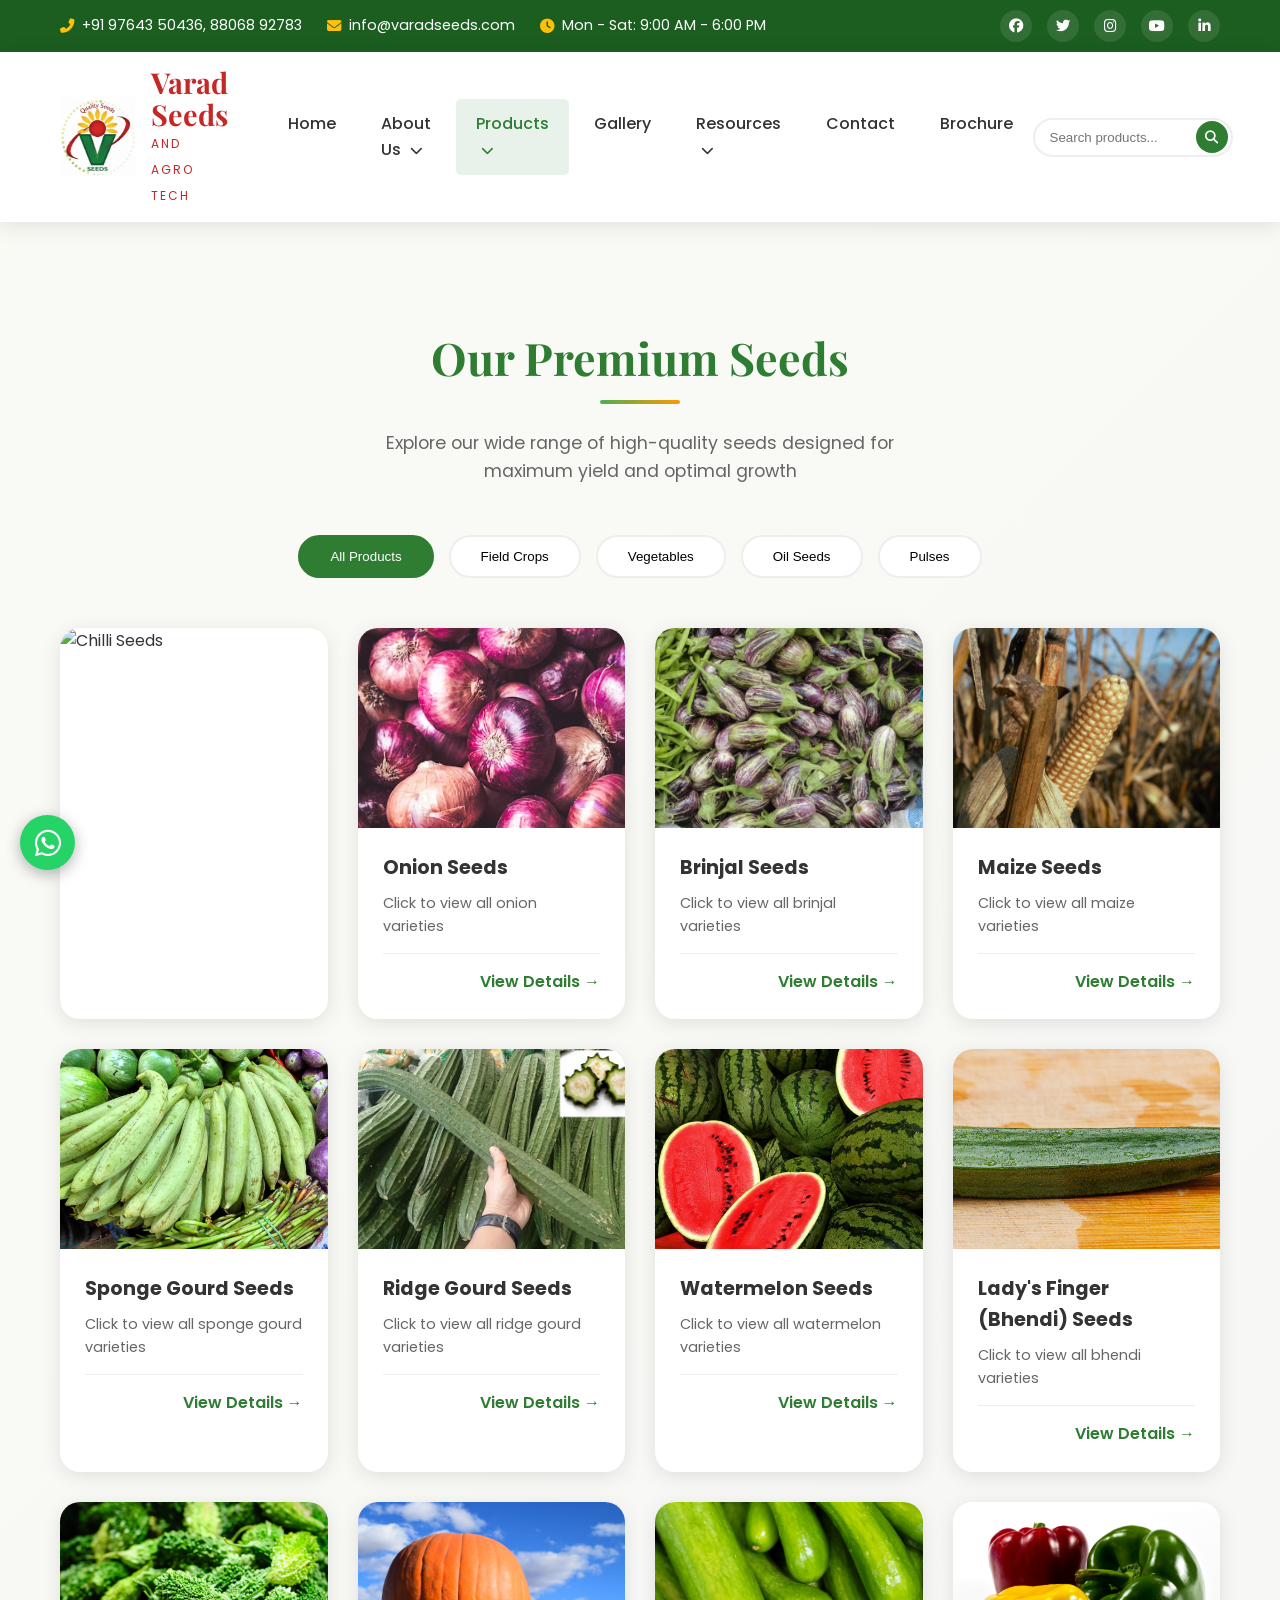
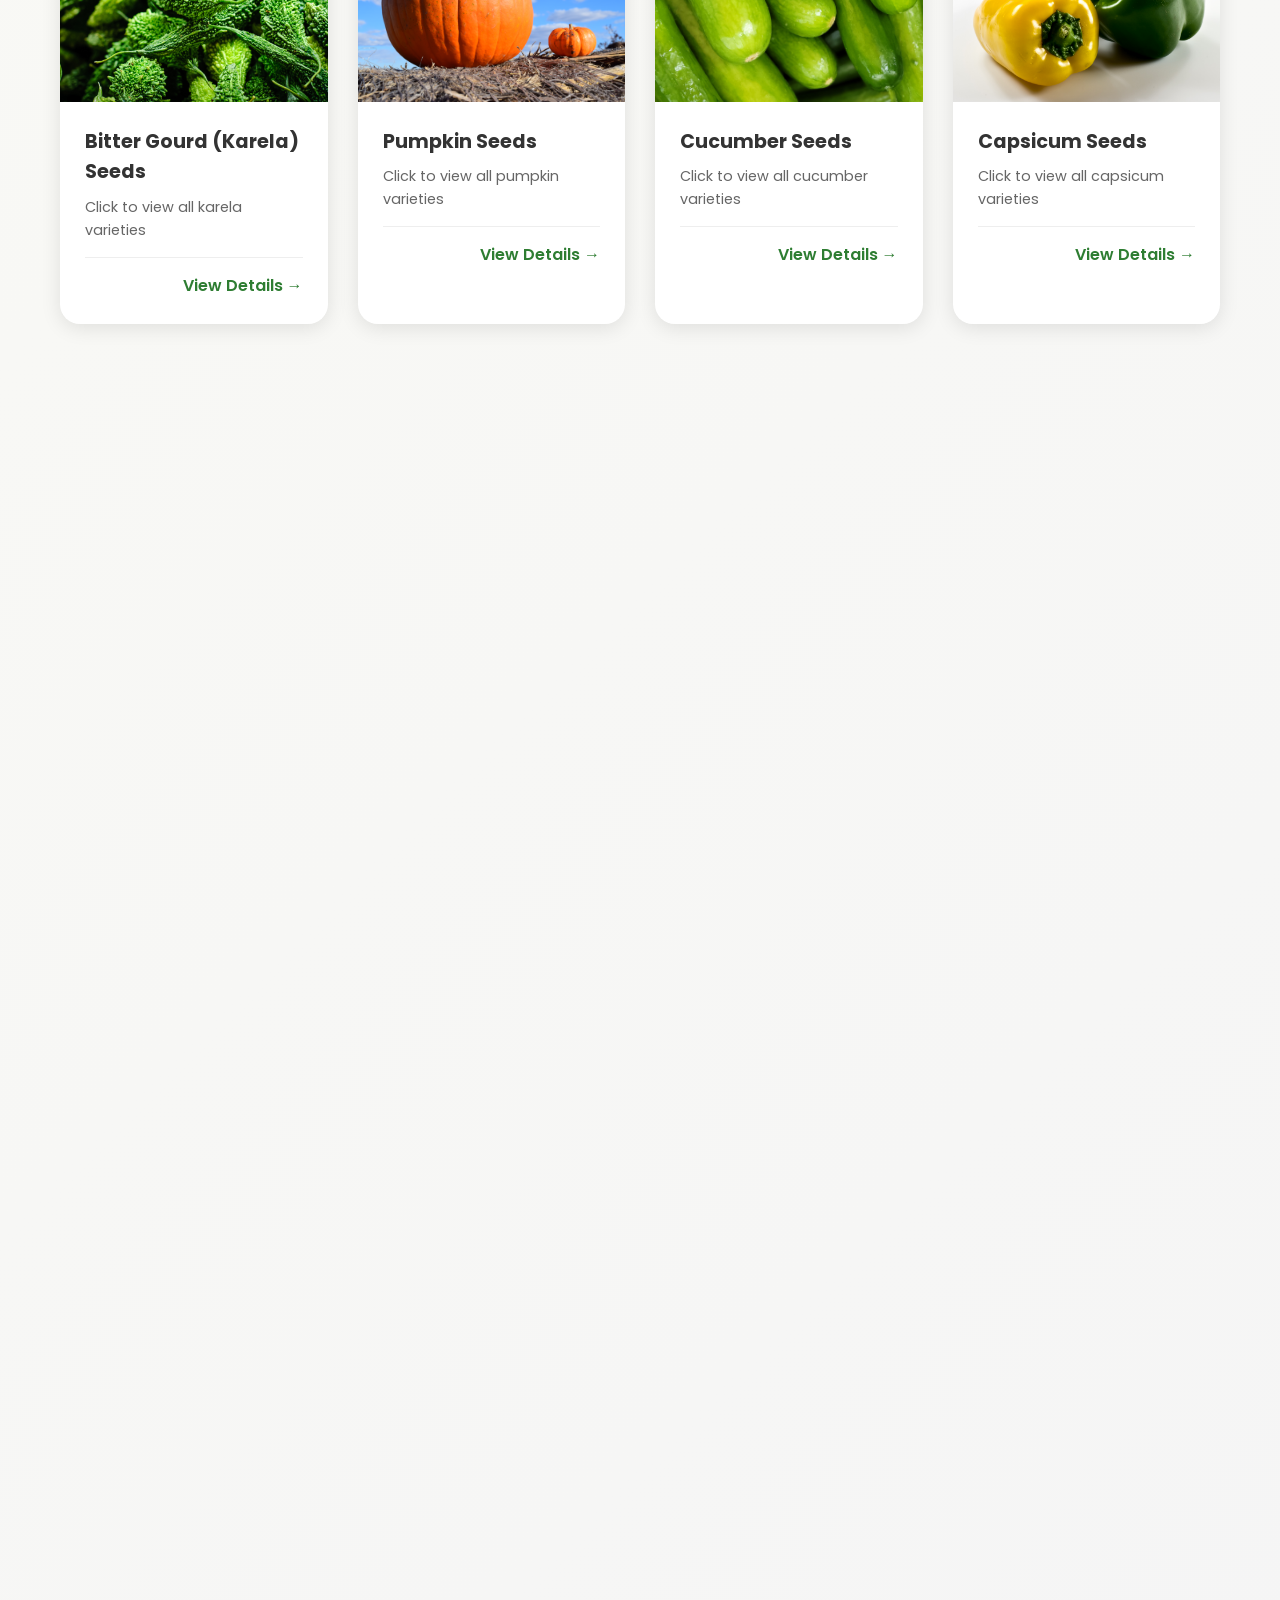
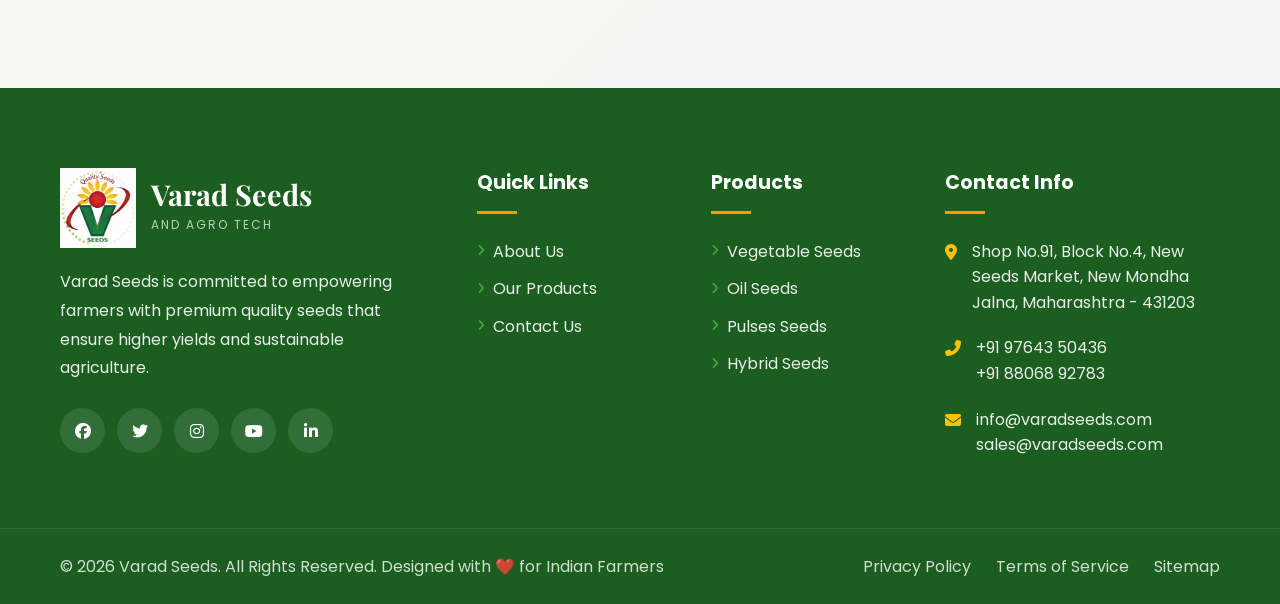
==== commit 58ca19eb: "Update products.html" ====
--- a/products.html
+++ b/products.html
@@ -162,22 +162,19 @@
             <div class="products-grid">
 
                 <!-- Chilli -->
-                <div class="product-card" data-category="vegetable" data-product="chilli">
-                    <div class="product-image">
-                        <img src="assets/images/site/product-chilli.jpg" alt="Chilli Seeds" loading="lazy">
-                        <div class="product-overlay">
-                            <a href="#" class="open-chilli" title="View Varieties"><i class="fas fa-seedling"></i></a>
-                            <a href="#" title="Wishlist"><i class="fas fa-heart"></i></a>
-                        </div>
-                    </div>
-                    <div class="product-info">
-                        <h3>Chilli Seeds</h3>
-                        <p class="variety">Click to view all chilli varieties</p>
-                        <div class="product-meta" style="justify-content:flex-end;">
-                            <span style="font-weight:600; color: var(--primary-green);">View Details →</span>
-                        </div>
-                    </div>
-                </div>
+                <div class="product-card" data-category="vegetable">
+    <div class="product-image">
+        <img src="assets/images/products/chilli.jpg" alt="Chilli Seeds">
+        <div class="product-overlay">
+            <button class="action-btn view-details" onclick="openChilliCatalog()">
+                <i class="fas fa-eye"></i> View Details
+            </button>
+            <a href="assets/pdfs/chilli.pdf" class="action-btn practice-btn" target="_blank">
+                <i class="fas fa-file-pdf"></i> Package of Practice
+            </a>
+        </div>
+    </div>
+</div>
 
                 <!-- Onion -->
                 <div class="product-card" data-category="vegetable" data-product="onion">
--- a/css/products.css
+++ b/css/products.css
@@ -120,7 +120,26 @@
     background: var(--accent-orange);
     color: var(--white);
 }
-
+.product-overlay {
+    display: flex;
+    flex-direction: column;
+    justify-content: center;
+    align-items: center;
+    gap: 12px;
+}
+
+.action-btn {
+    width: 85%;
+    padding: 10px;
+    border-radius: 5px;
+    font-weight: 600;
+    text-align: center;
+    cursor: pointer;
+    border: none;
+}
+
+.view-details { background-color: #2e7d32; color: white; }
+.practice-btn { background-color: #ff9800; color: white; }
 .product-info { padding: 25px; }
 
 .product-info h3 {
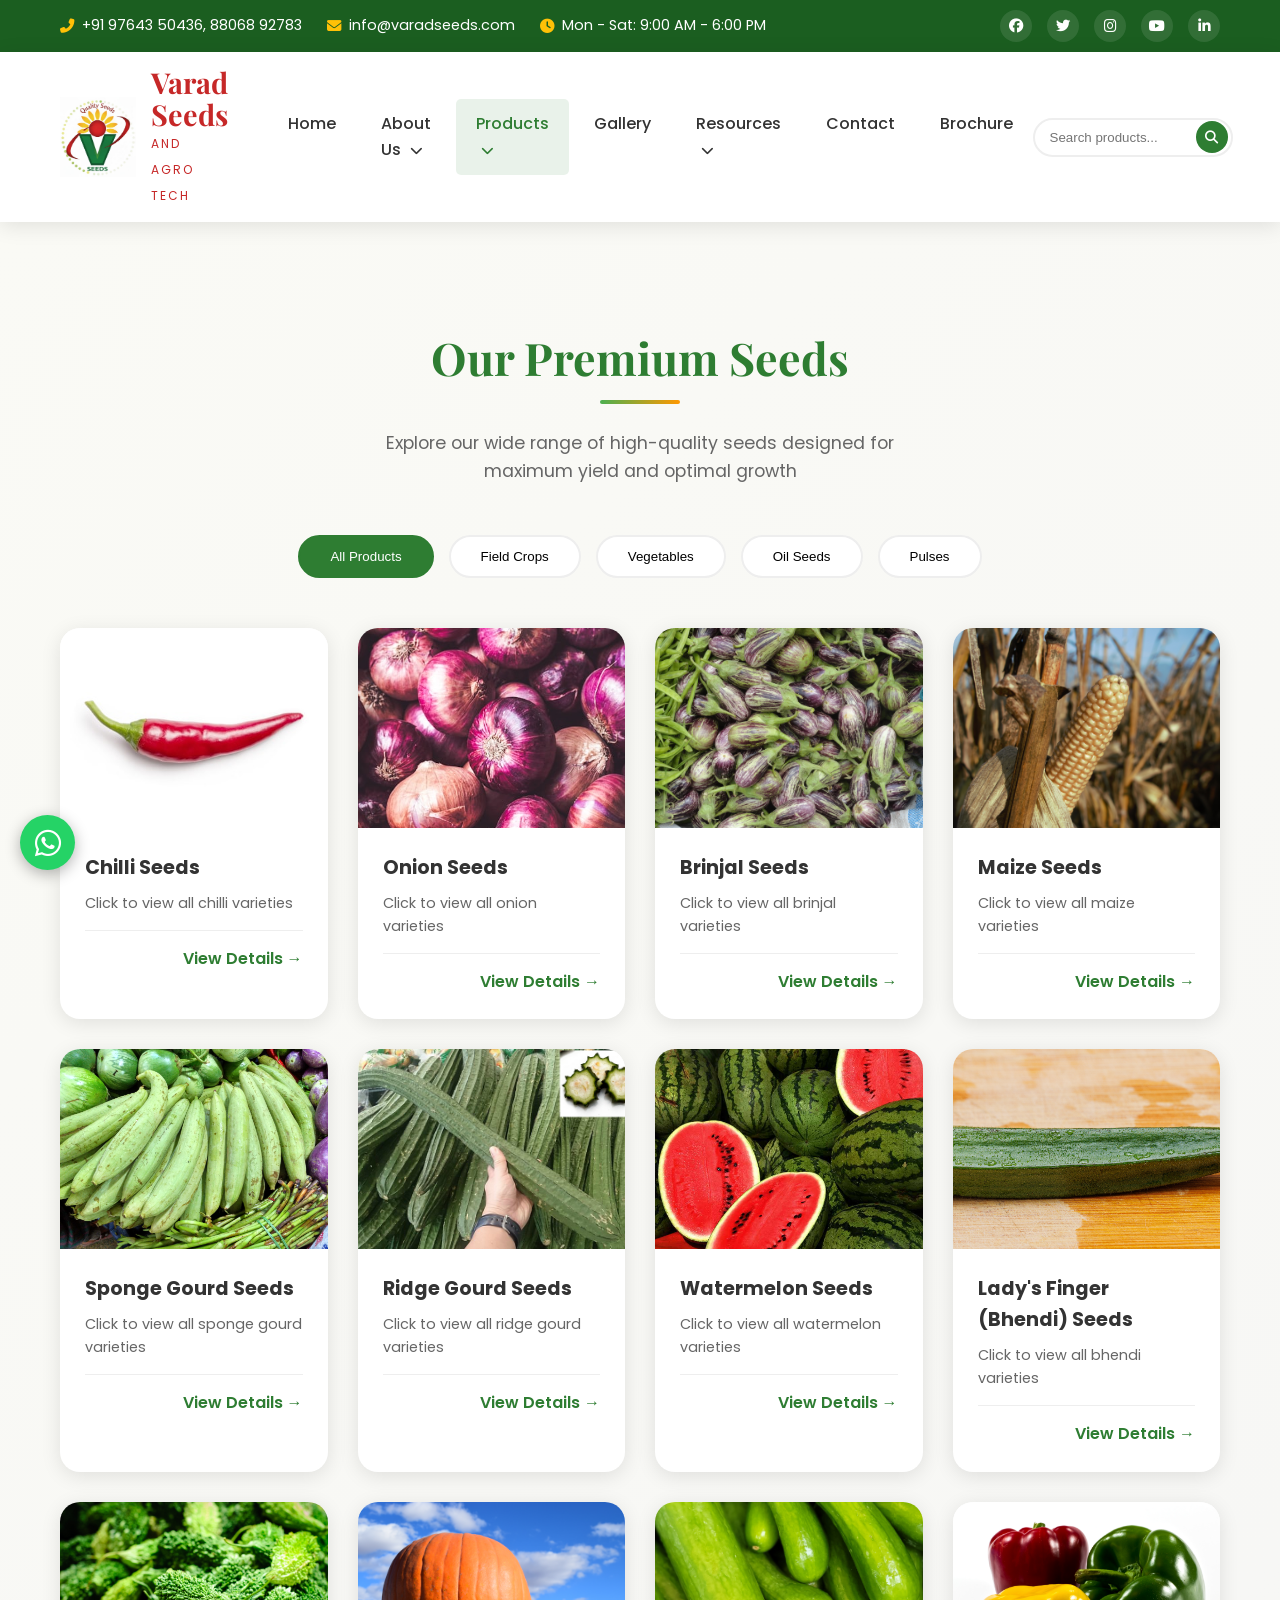
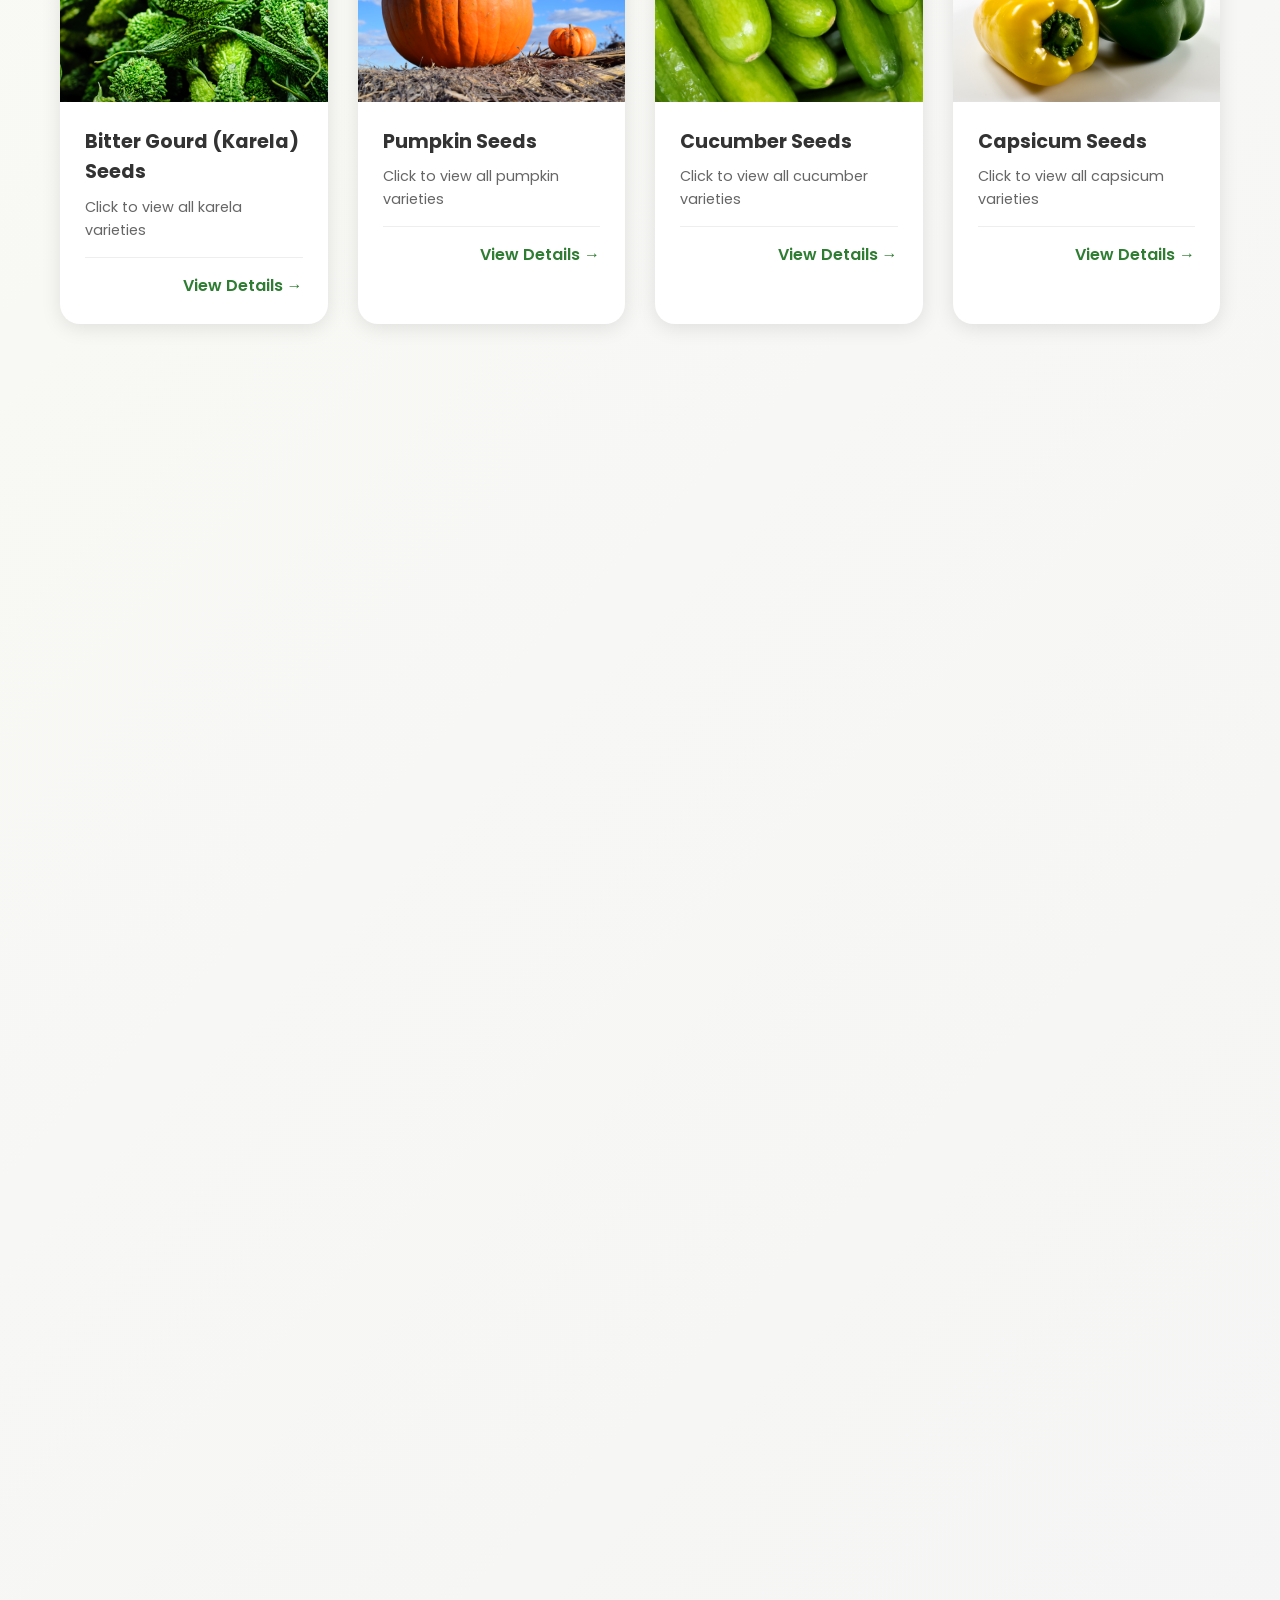
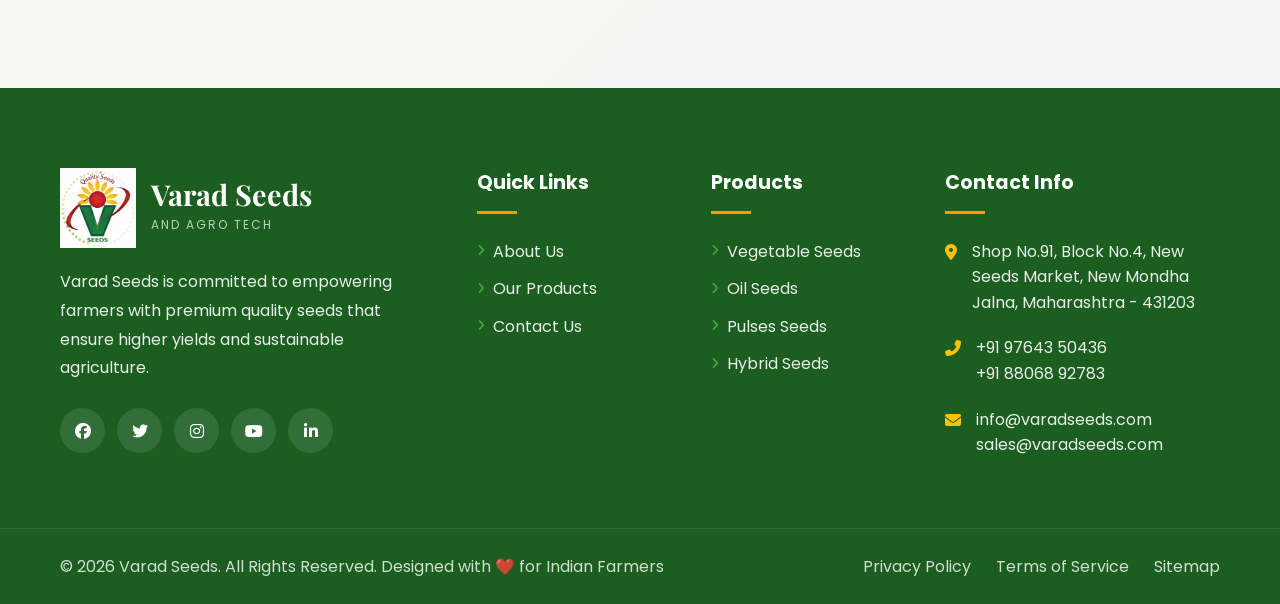
==== commit 4314945f: "Update products.html" ====
--- a/products.html
+++ b/products.html
@@ -162,19 +162,22 @@
             <div class="products-grid">
 
                 <!-- Chilli -->
-                <div class="product-card" data-category="vegetable">
-    <div class="product-image">
-        <img src="assets/images/products/chilli.jpg" alt="Chilli Seeds">
-        <div class="product-overlay">
-            <button class="action-btn view-details" onclick="openChilliCatalog()">
-                <i class="fas fa-eye"></i> View Details
-            </button>
-            <a href="assets/pdfs/chilli.pdf" class="action-btn practice-btn" target="_blank">
-                <i class="fas fa-file-pdf"></i> Package of Practice
-            </a>
-        </div>
-    </div>
-</div>
+                <div class="product-card" data-category="vegetable" data-product="chilli">
+                    <div class="product-image">
+                        <img src="assets/images/site/product-chilli.jpg" alt="Chilli Seeds" loading="lazy">
+                        <div class="product-overlay">
+                            <a href="#" class="open-chilli" title="View Varieties"><i class="fas fa-seedling"></i></a>
+                            <a href="#" title="Wishlist"><i class="fas fa-heart"></i></a>
+                        </div>
+                    </div>
+                    <div class="product-info">
+                        <h3>Chilli Seeds</h3>
+                        <p class="variety">Click to view all chilli varieties</p>
+                        <div class="product-meta" style="justify-content:flex-end;">
+                            <span style="font-weight:600; color: var(--primary-green);">View Details →</span>
+                        </div>
+                    </div>
+                </div>
 
                 <!-- Onion -->
                 <div class="product-card" data-category="vegetable" data-product="onion">
@@ -635,3 +638,4 @@
     <script src="js/products.js"></script>
 </body>
 </html>
+ 
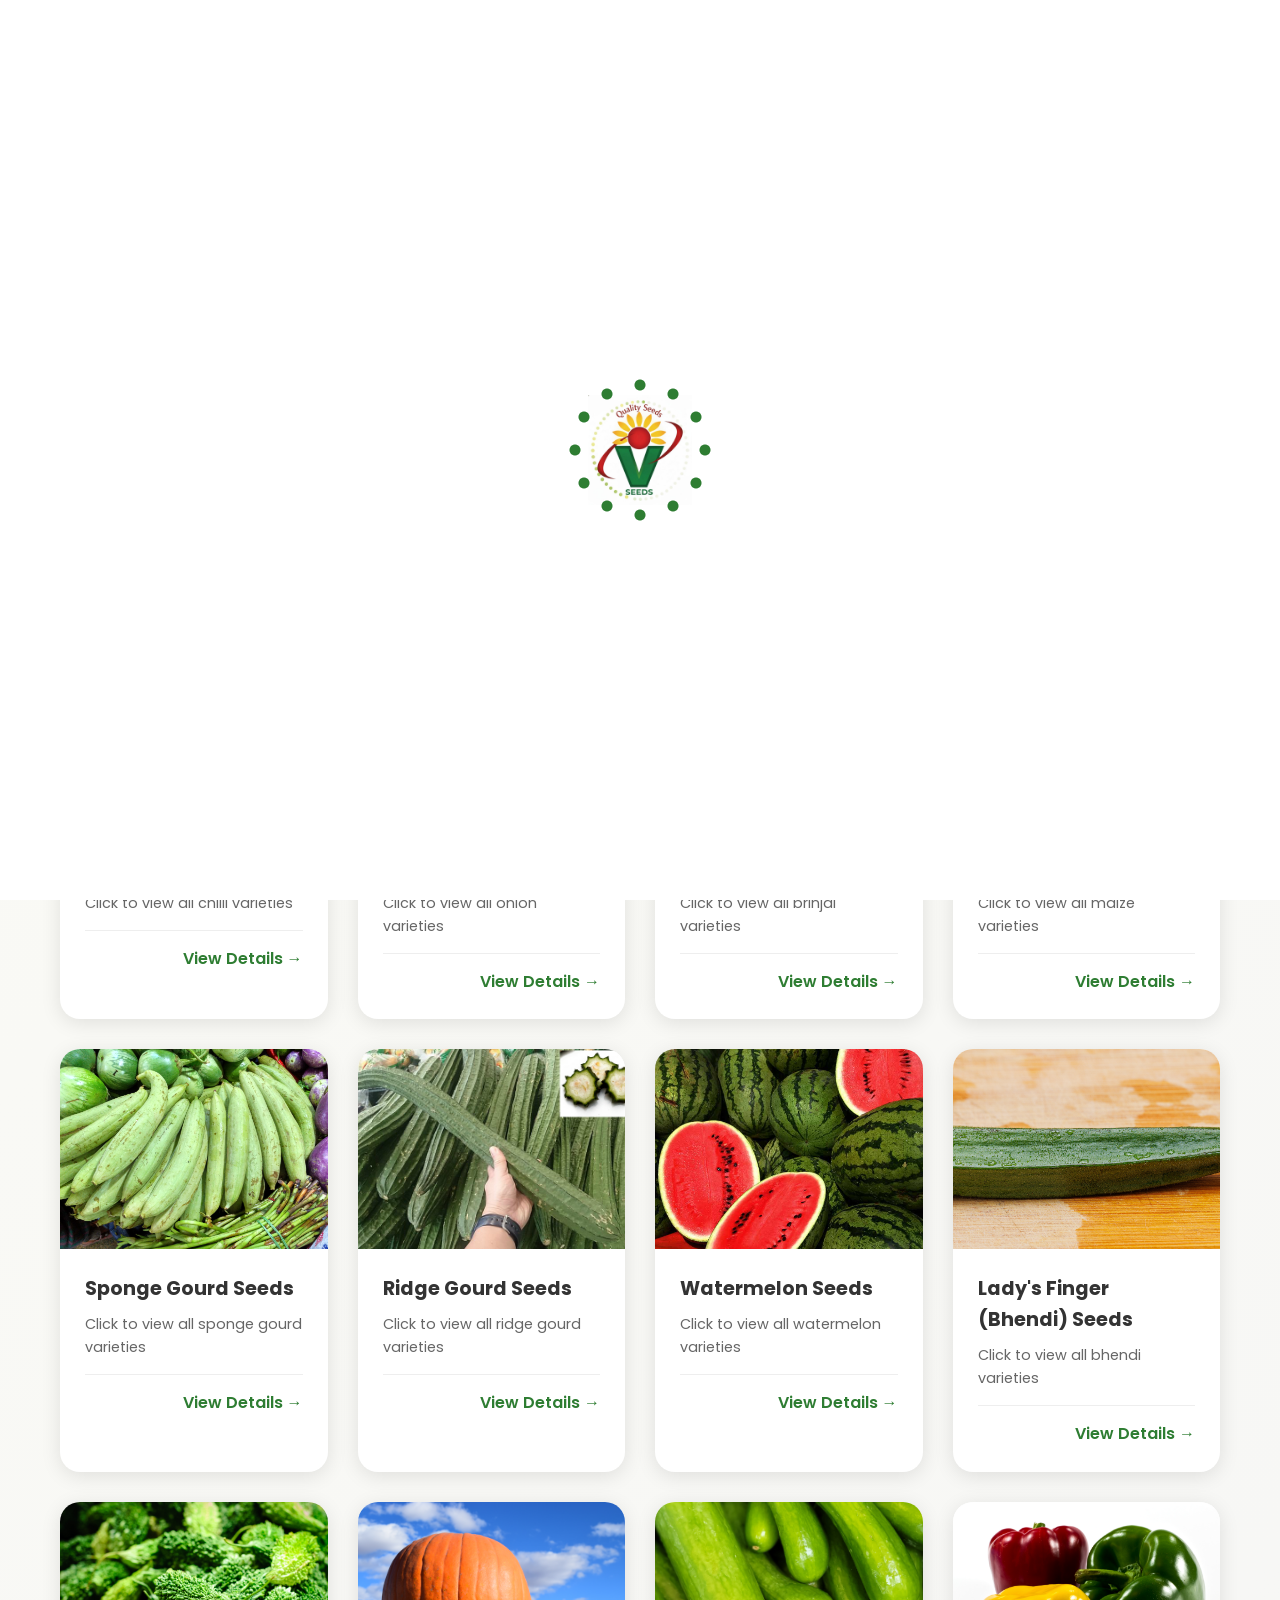
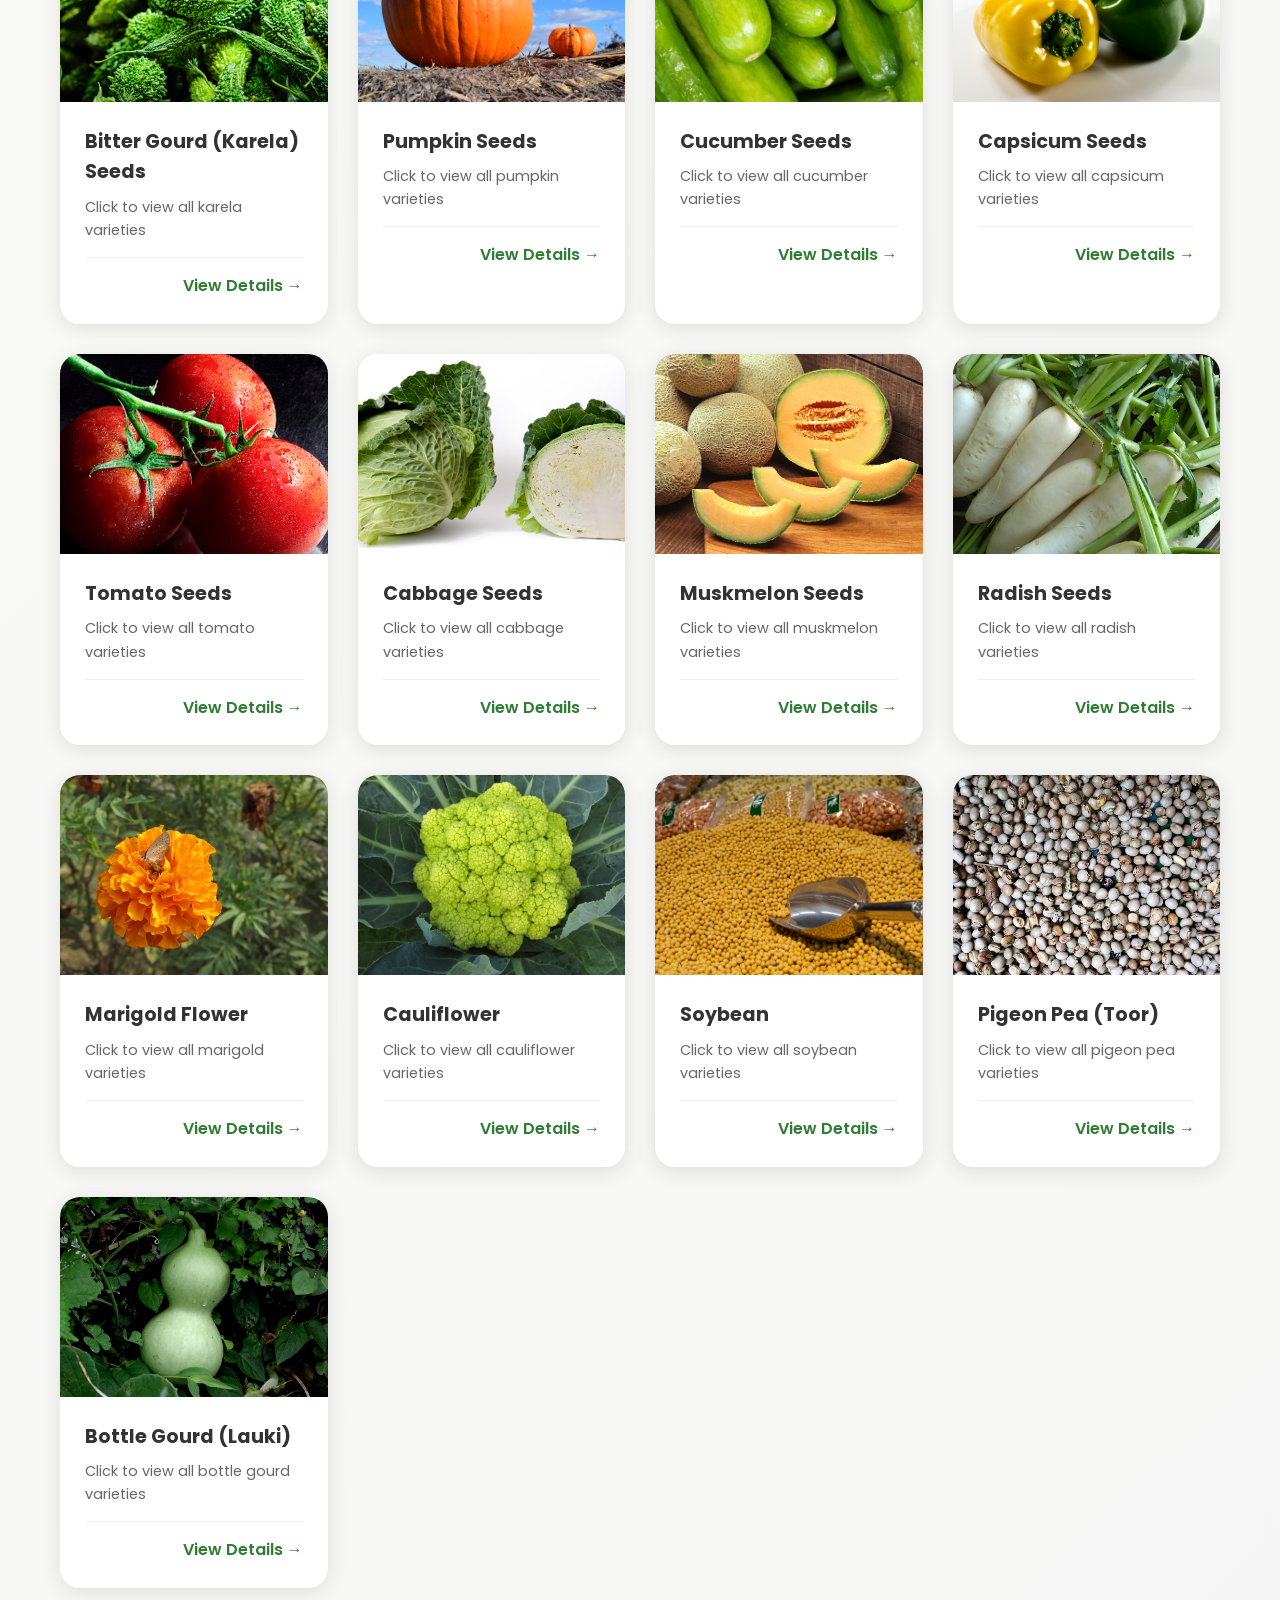
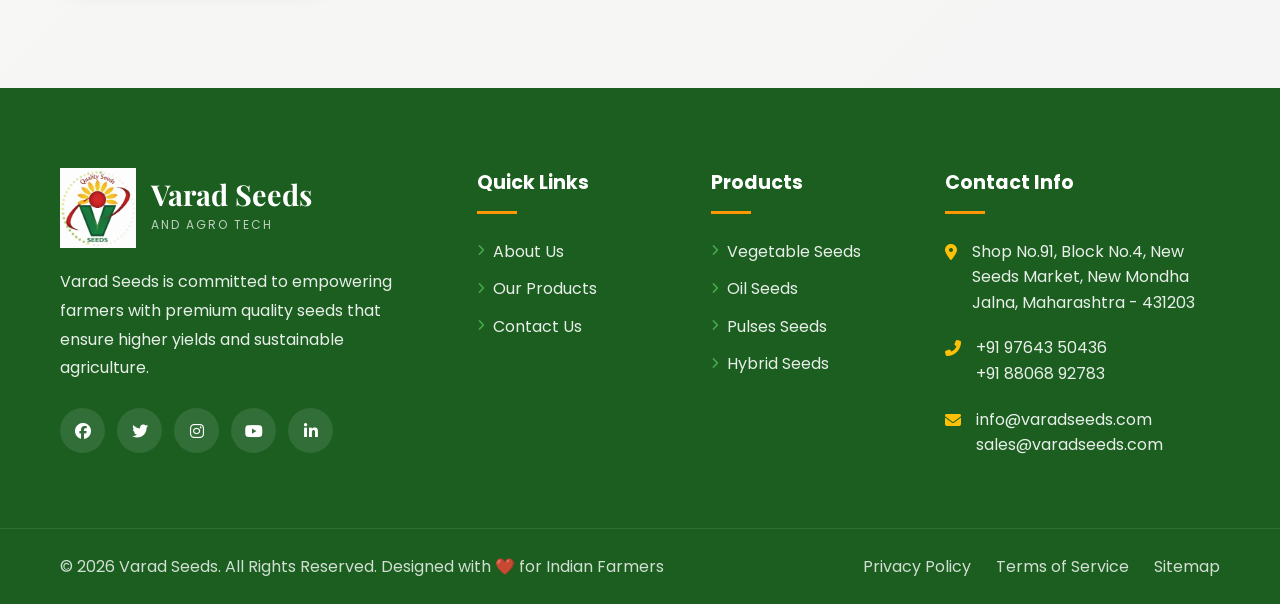
==== commit ac767b9b: "Update products.html" ====
--- a/products.html
+++ b/products.html
@@ -625,7 +625,7 @@
     <!-- Product Modal -->
     <div class="modal" id="productModal">
         <div class="modal-content modal-wide">
-            <button class="modal-close" id="modalClose"><i class="fas fa-times"></i></button>
+           <button class="modal-close" id="modalClose"><i class="fas fa-times"></i></button>
             <div class="modal-body">
                 <h2>Product Quick View</h2>
                 <p>Product details will appear here...</p>
@@ -633,9 +633,8 @@
         </div>
     </div>
 
-    <!-- JavaScript -->
-    <script src="js/common.js"></script>
-    <script src="js/products.js"></script>
+    <script src="common.js"></script>
+    <script src="products.js"></script>
 </body>
 </html>
  
--- a/css/products.css
+++ b/css/products.css
@@ -120,26 +120,7 @@
     background: var(--accent-orange);
     color: var(--white);
 }
-.product-overlay {
-    display: flex;
-    flex-direction: column;
-    justify-content: center;
-    align-items: center;
-    gap: 12px;
-}
-
-.action-btn {
-    width: 85%;
-    padding: 10px;
-    border-radius: 5px;
-    font-weight: 600;
-    text-align: center;
-    cursor: pointer;
-    border: none;
-}
-
-.view-details { background-color: #2e7d32; color: white; }
-.practice-btn { background-color: #ff9800; color: white; }
+
 .product-info { padding: 25px; }
 
 .product-info h3 {
@@ -294,3 +275,4 @@
 @media (max-width: 520px) {
     .chilli-grid { grid-template-columns: 1fr; }
 }
+ 
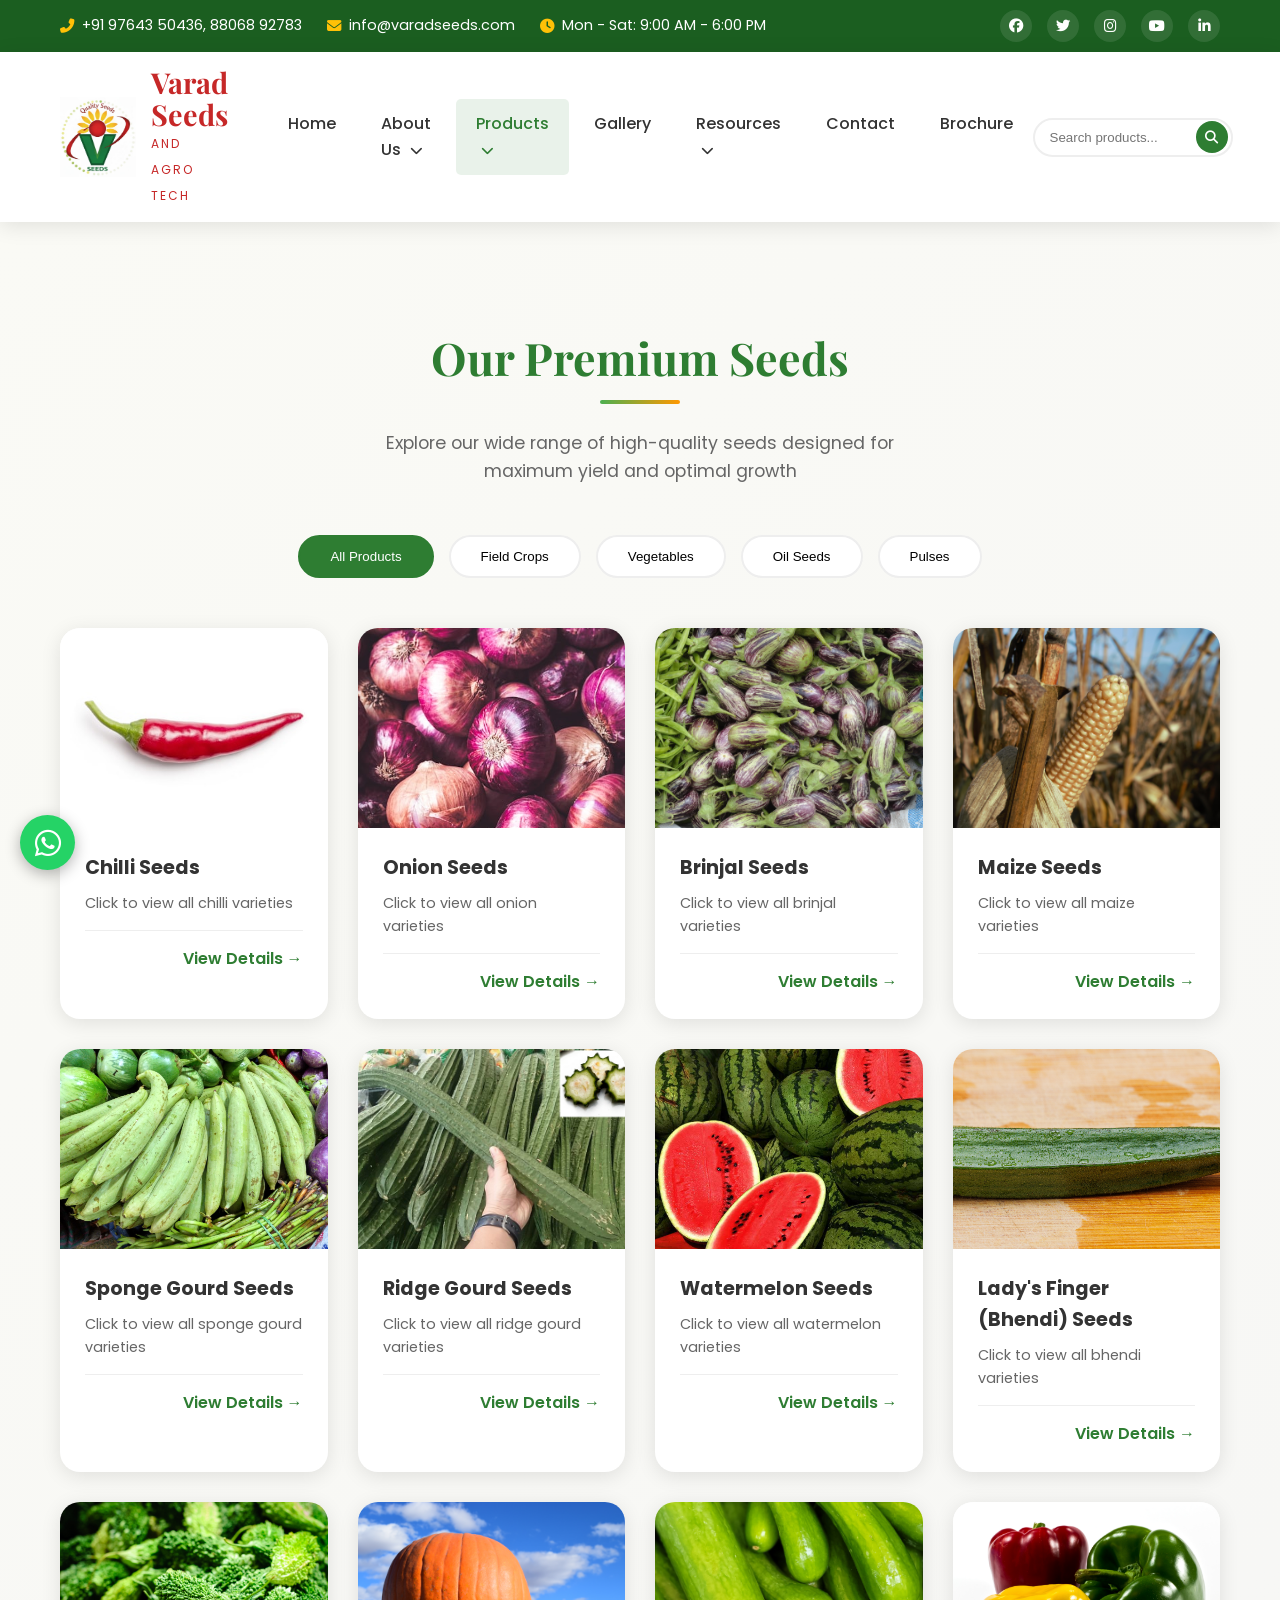
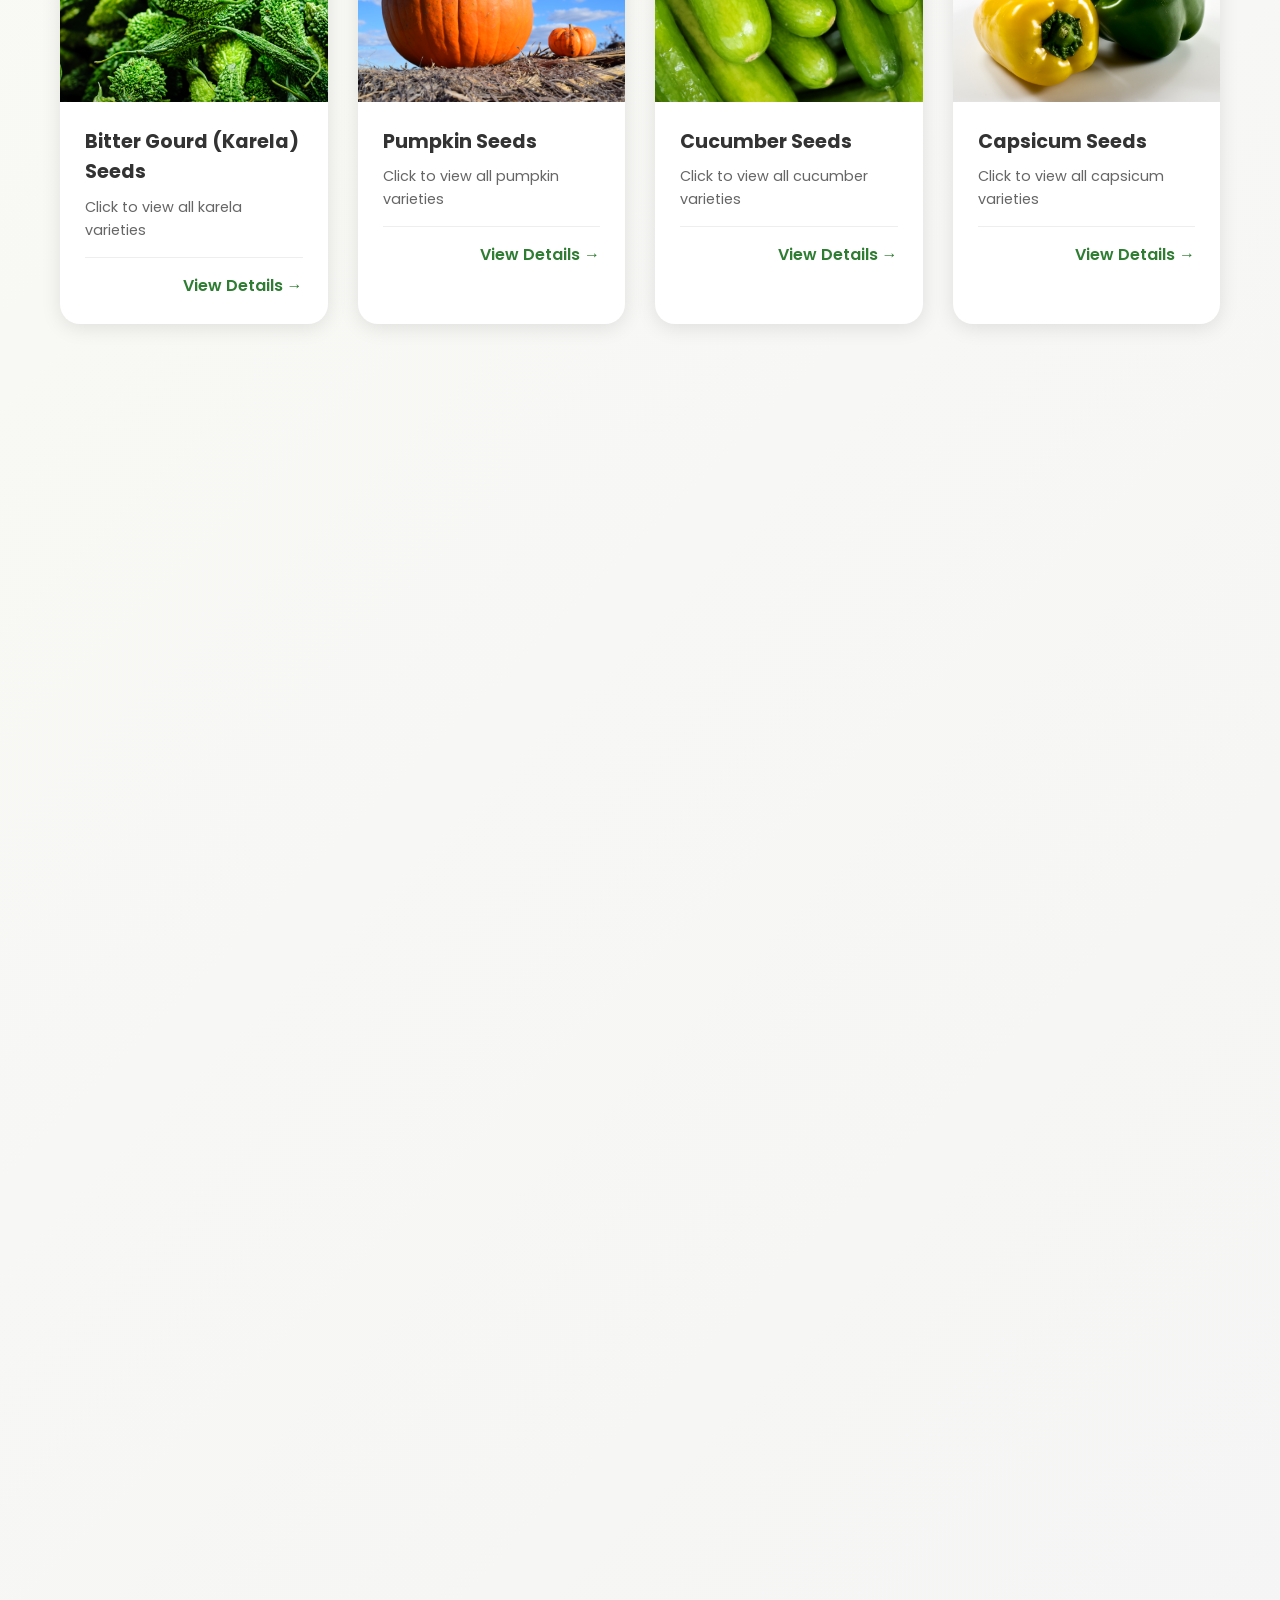
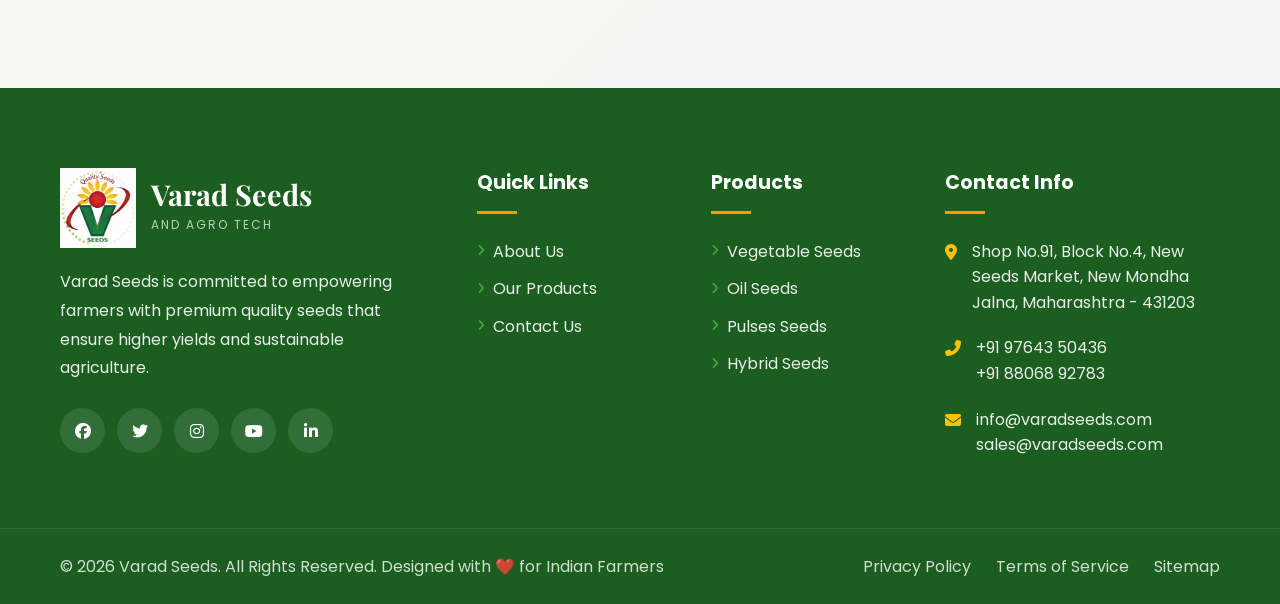
==== commit 3db415e4: "Update products.html" ====
--- a/products.html
+++ b/products.html
@@ -625,7 +625,7 @@
     <!-- Product Modal -->
     <div class="modal" id="productModal">
         <div class="modal-content modal-wide">
-           <button class="modal-close" id="modalClose"><i class="fas fa-times"></i></button>
+            <button class="modal-close" id="modalClose"><i class="fas fa-times"></i></button>
             <div class="modal-body">
                 <h2>Product Quick View</h2>
                 <p>Product details will appear here...</p>
@@ -633,8 +633,9 @@
         </div>
     </div>
 
-    <script src="common.js"></script>
-    <script src="products.js"></script>
+    <!-- JavaScript -->
+    <script src="js/common.js"></script>
+    <script src="js/products.js"></script>
 </body>
 </html>
  
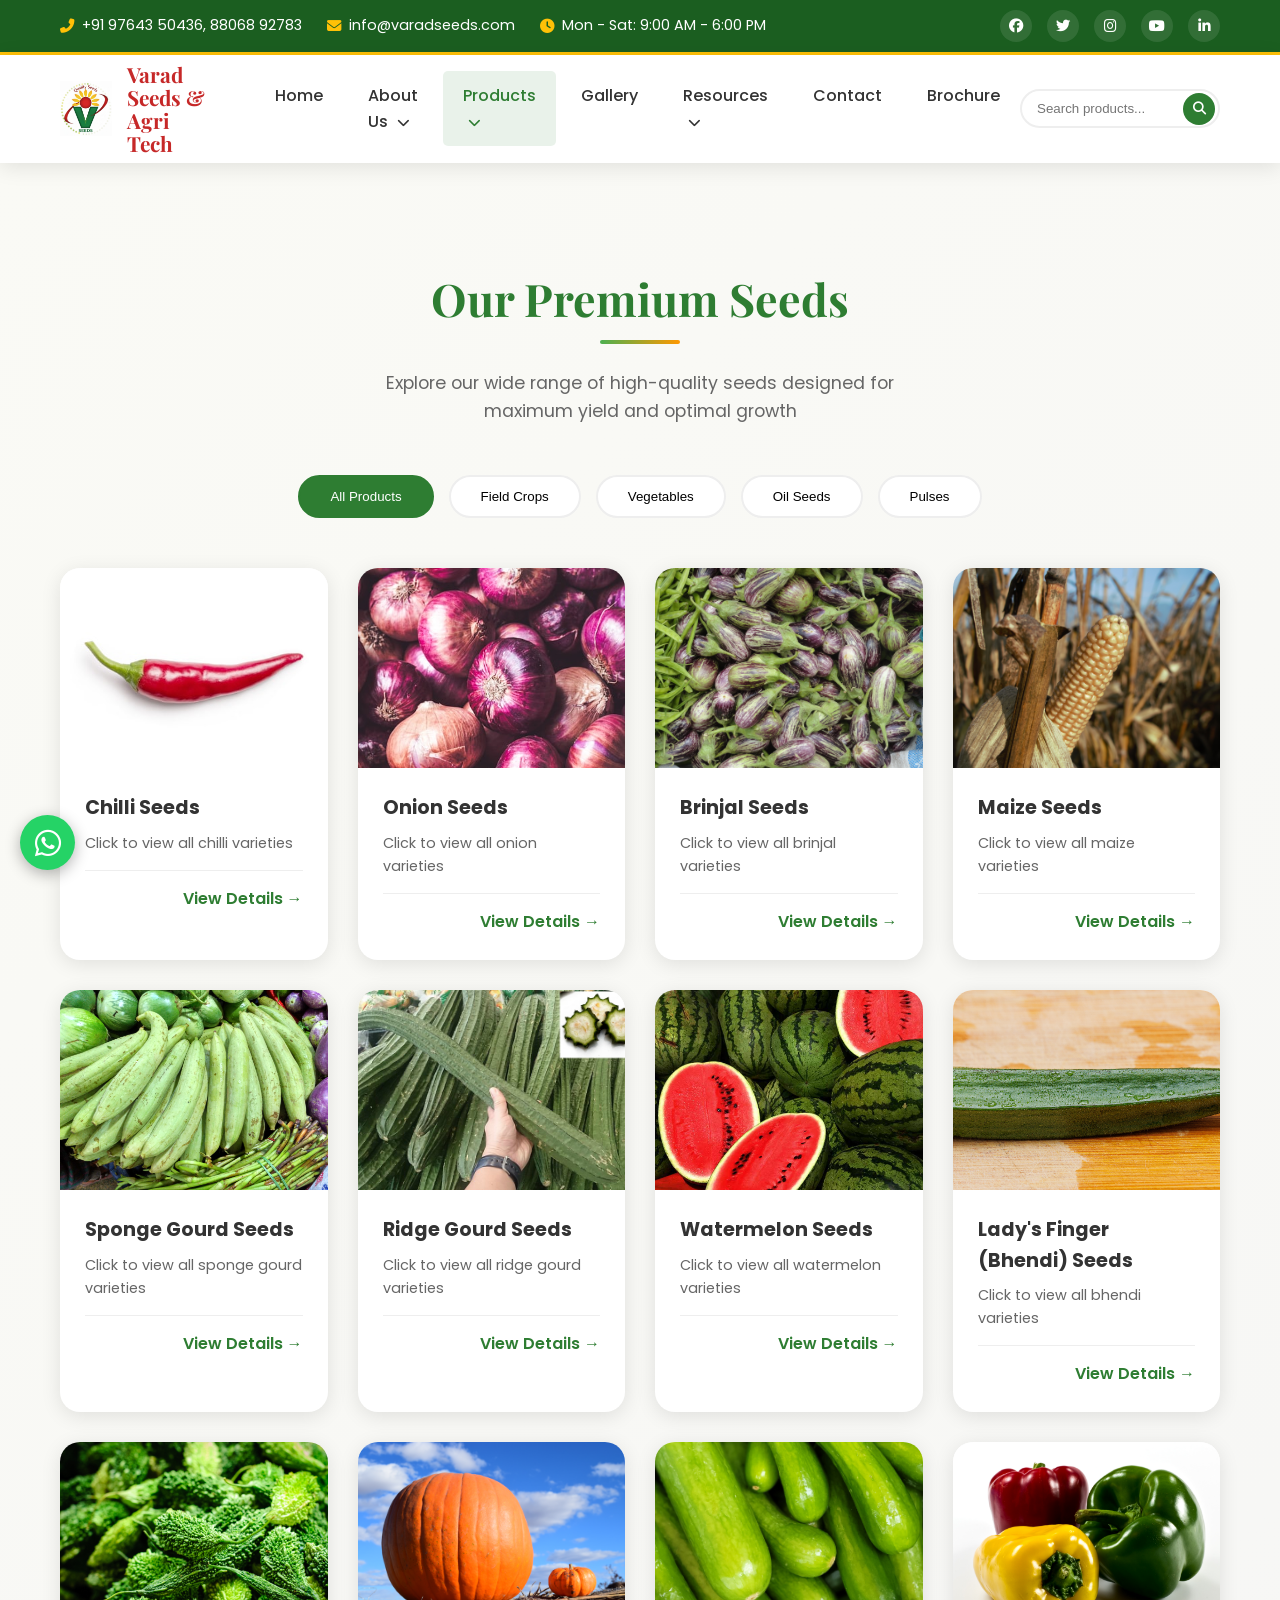
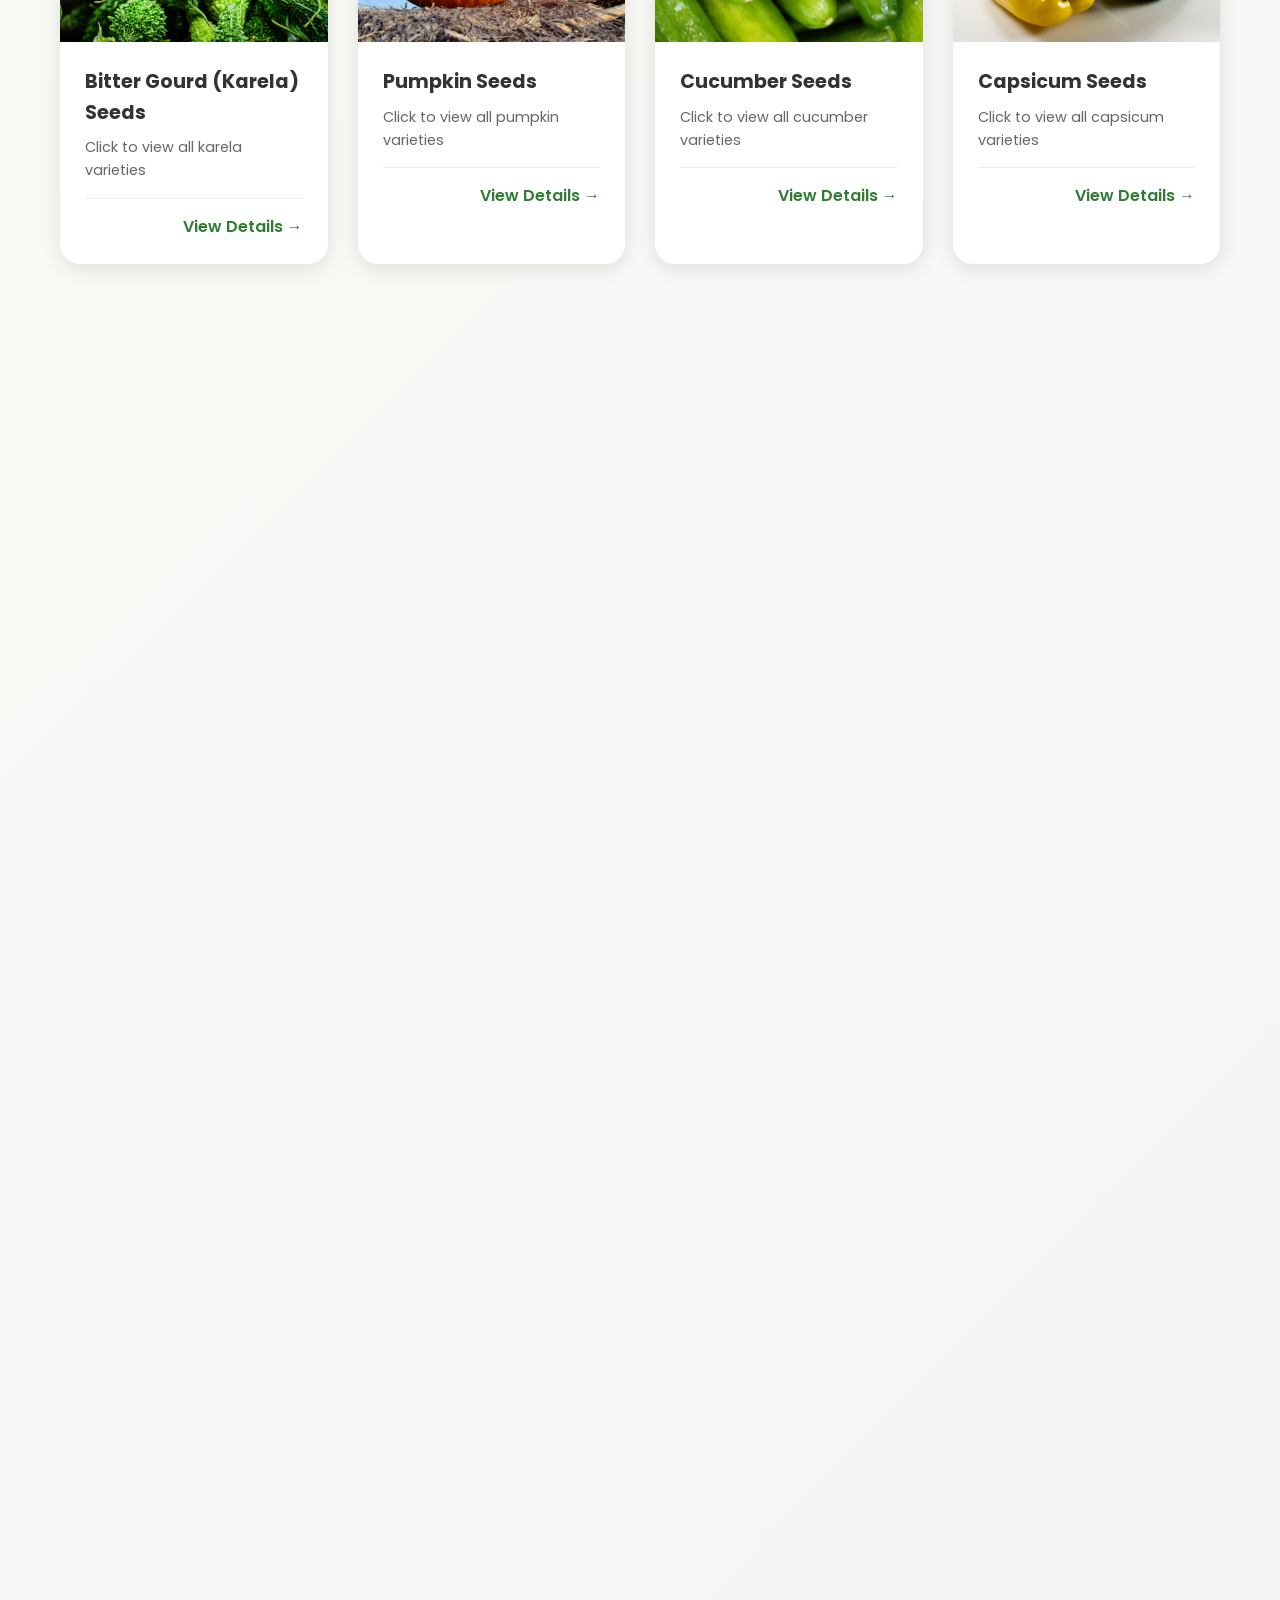
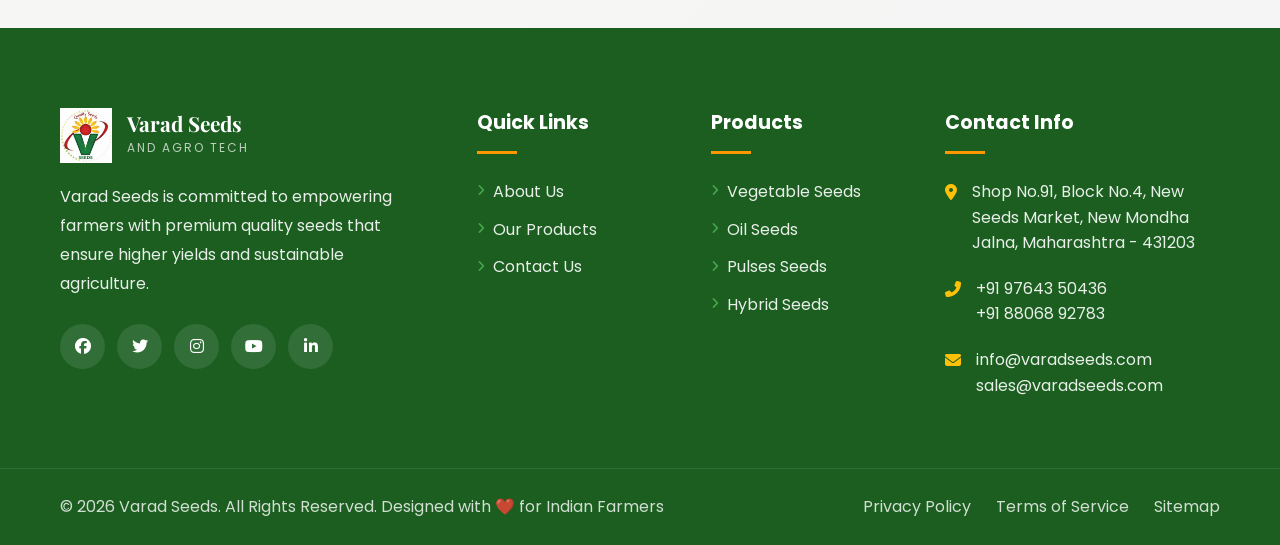
==== commit 9deb747d: "Update products.html" ====
--- a/products.html
+++ b/products.html
@@ -60,8 +60,7 @@
                         <img src="assets/images/varad-agro-tech.png" alt="Varad Seeds and Agro Tech Logo">
                     </div>
                     <div class="logo-text">
-                        <h1>Varad Seeds</h1>
-                        <span>and Agro Tech</span>
+                        <h1>Varad Seeds & Agri Tech</h1>
                     </div>
                 </a>
 
--- a/css/style.css
+++ b/css/style.css
@@ -191,8 +191,9 @@
 .top-bar {
     background: var(--dark-green);
     color: var(--white);
-    padding: 10px 0;
+      padding: 10px 0;
     font-size: 0.9rem;
+    border-bottom: 3px solid var(--accent-yellow);
 }
 
 .top-bar .container {
@@ -250,7 +251,7 @@
 .header-main {
     display: flex;
     align-items: center;
-    padding: 15px 0;
+   padding: 8px 0;
 }
 
 .logo {
@@ -271,15 +272,15 @@
 }
 
 .logo-icon img {
-    height: 80px;
+    height: 55px;
     width: auto;
-    max-width: 160px;
+    max-width: 120px;
     object-fit: contain;
 }
 
 .logo-text h1 {
     font-family: 'Playfair Display', serif;
-    font-size: 1.8rem;
+    font-size: 1.3rem;
     color: #c62828;
     line-height: 1.1;
 }
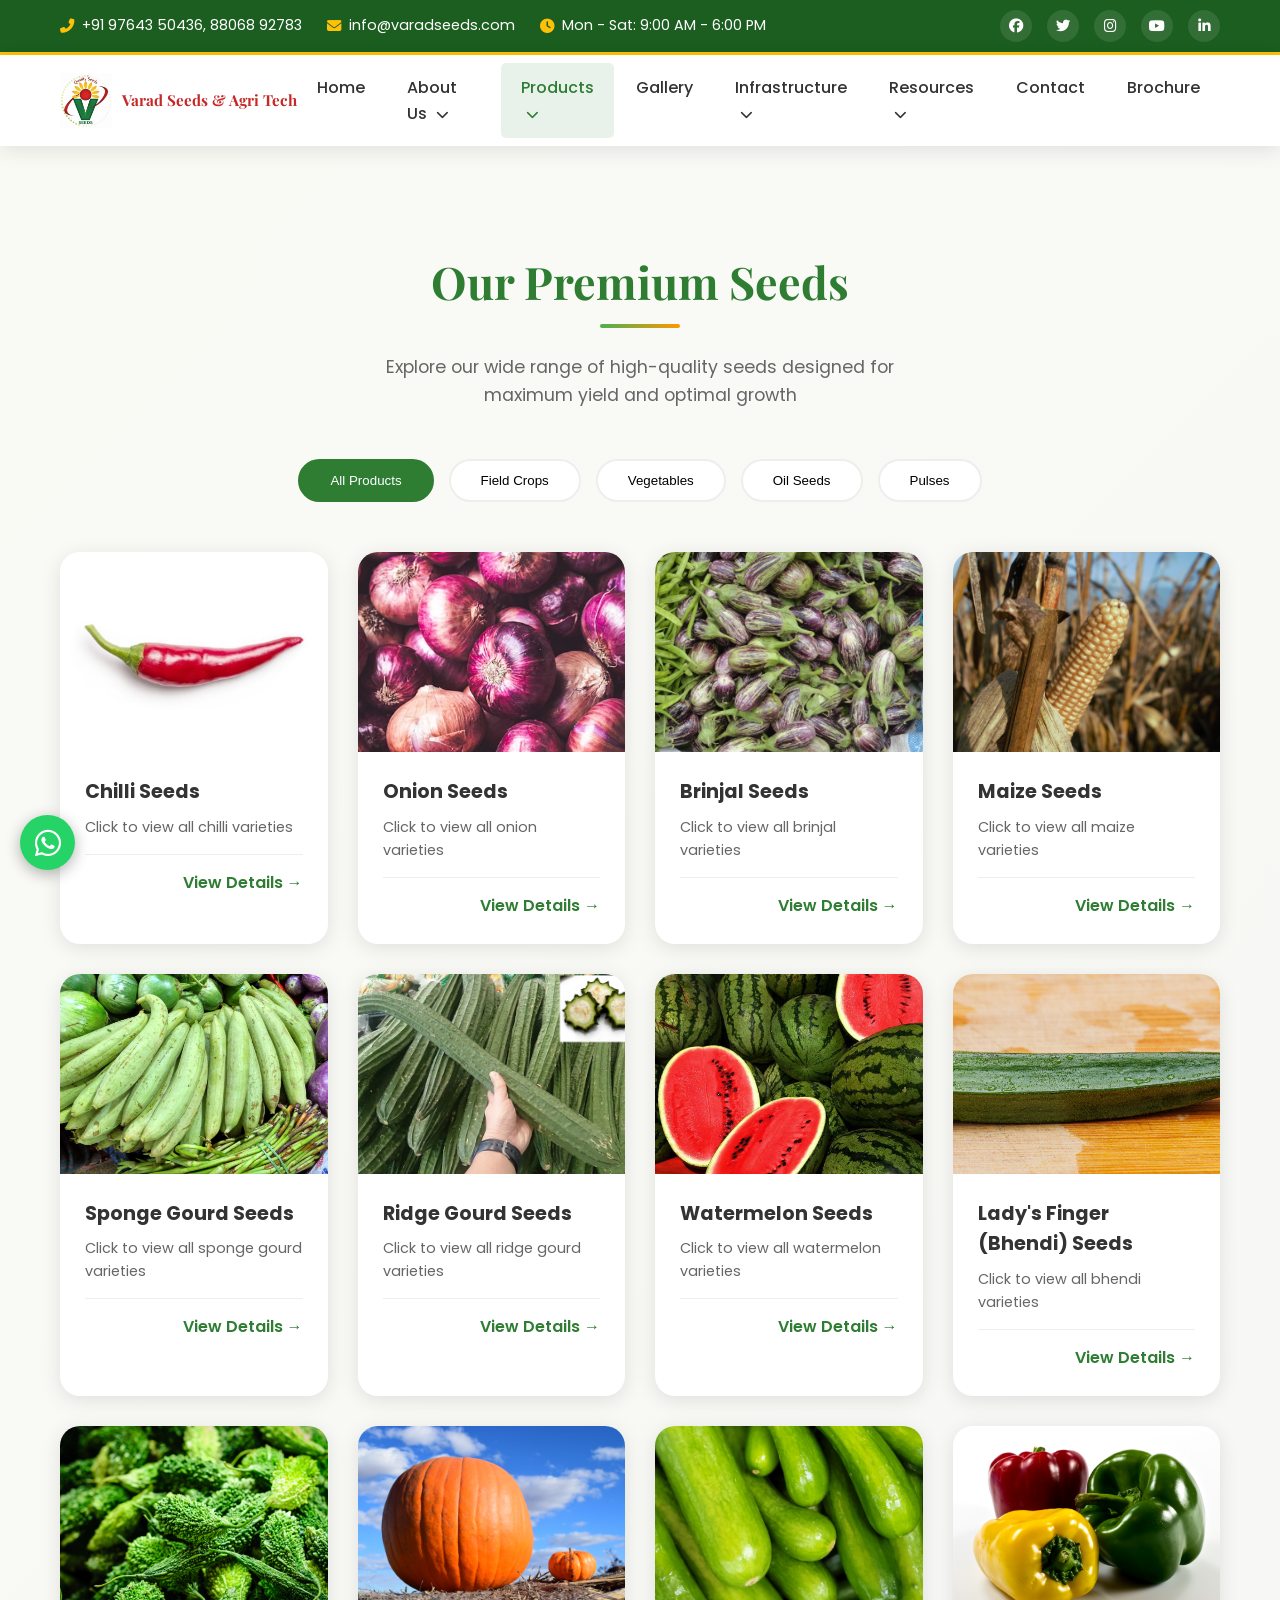
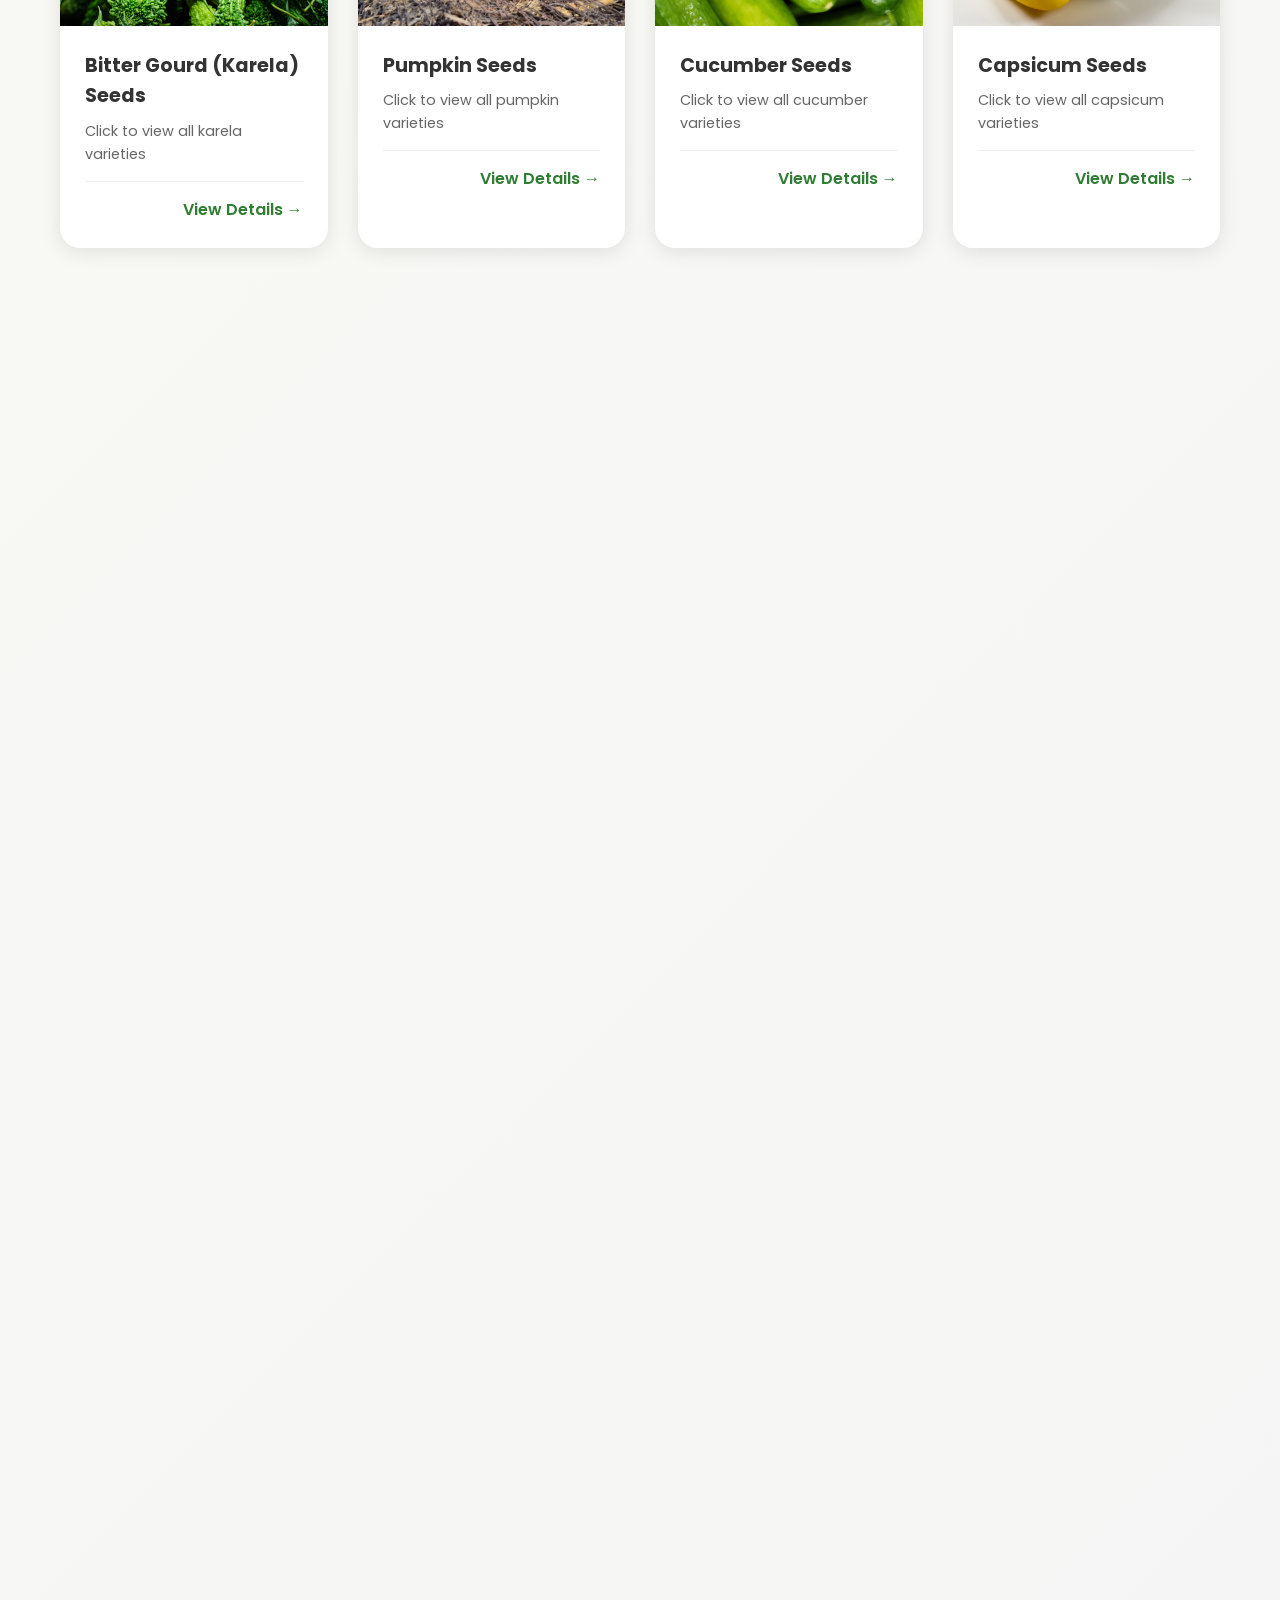
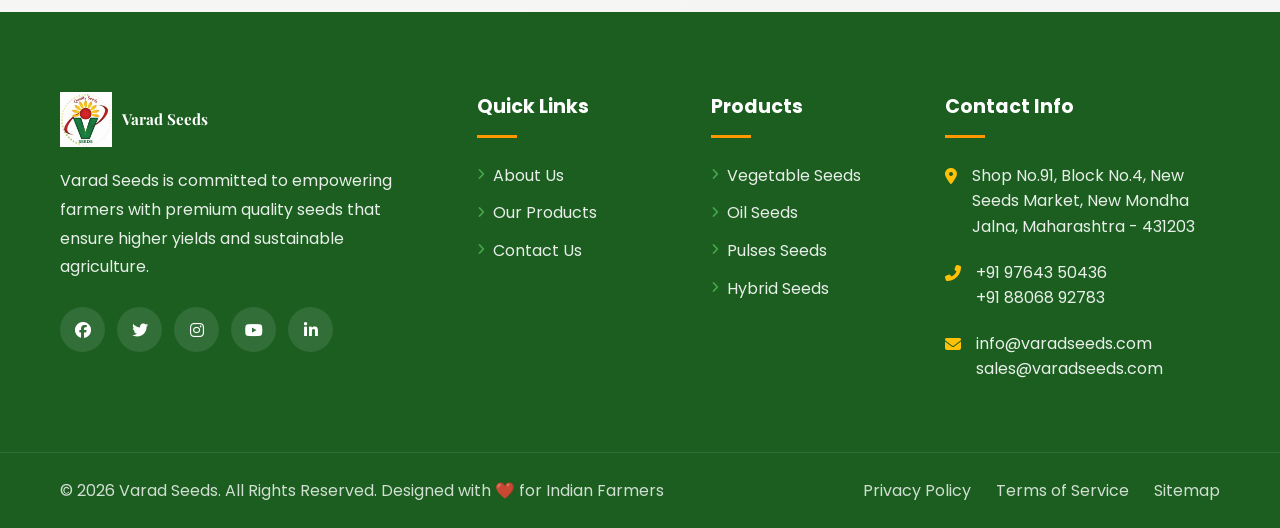
==== commit 7c8f08e9: "Add Infrastructure dropdown menu with sub-items Added a dropdown menu for Infrastructure with sub-it" ====
--- a/products.html
+++ b/products.html
@@ -116,6 +116,15 @@
                         </li>
                         <li><a href="index.html#gallery">Gallery</a></li>
                         <li>
+                            <a href="#">Infrastructure <i class="fas fa-chevron-down"></i></a>
+                            <ul class="dropdown">
+                                <li><a href="#"><i class="fas fa-industry"></i> Processing</a></li>
+                                <li><a href="#"><i class="fas fa-cogs"></i> Production</a></li>
+                                <li><a href="#"><i class="fas fa-shield-alt"></i> Quality Assurance</a></li>
+                                <li><a href="#"><i class="fas fa-flask"></i> Research & Development</a></li>
+                            </ul>
+                        </li>
+                        <li>
                             <a href="#">Resources <i class="fas fa-chevron-down"></i></a>
                             <ul class="dropdown">
                                 <li><a href="#"><i class="fas fa-book"></i> Farmer's Guide</a></li>
@@ -130,10 +139,6 @@
                 </nav>
 
                 <div class="header-actions">
-                    <div class="search-box">
-                        <input type="text" placeholder="Search products...">
-                        <button><i class="fas fa-search"></i></button>
-                    </div>
                     <div class="mobile-toggle" id="mobileToggle">
                         <span></span>
                         <span></span>
--- a/css/style.css
+++ b/css/style.css
@@ -251,16 +251,17 @@
 .header-main {
     display: flex;
     align-items: center;
-   padding: 8px 0;
+    padding: 8px 0;
+    justify-content: flex-start;
+    gap: 0;
 }
 
 .logo {
     display: flex;
     align-items: center;
-    gap: 15px;
-    margin-right: 40px;
-}
-
+    gap: 10px;
+    flex-shrink: 0;
+}
 .logo-icon {
     width: auto;
     height: auto;
@@ -280,21 +281,19 @@
 
 .logo-text h1 {
     font-family: 'Playfair Display', serif;
-    font-size: 1.3rem;
+    font-size: 0.95rem;
     color: #c62828;
-    line-height: 1.1;
+    line-height: 1.2;
+    white-space: nowrap;
 }
 
 .logo-text span {
-    font-size: 0.75rem;
-    color: #c62828;
-    text-transform: uppercase;
-    letter-spacing: 2px;
-}
-
+    display: none;
+}
 .nav-menu {
     display: flex;
-    gap: 5px;
+    gap: 2px;
+    margin-left: auto;
 }
 
 .nav-menu > li {
